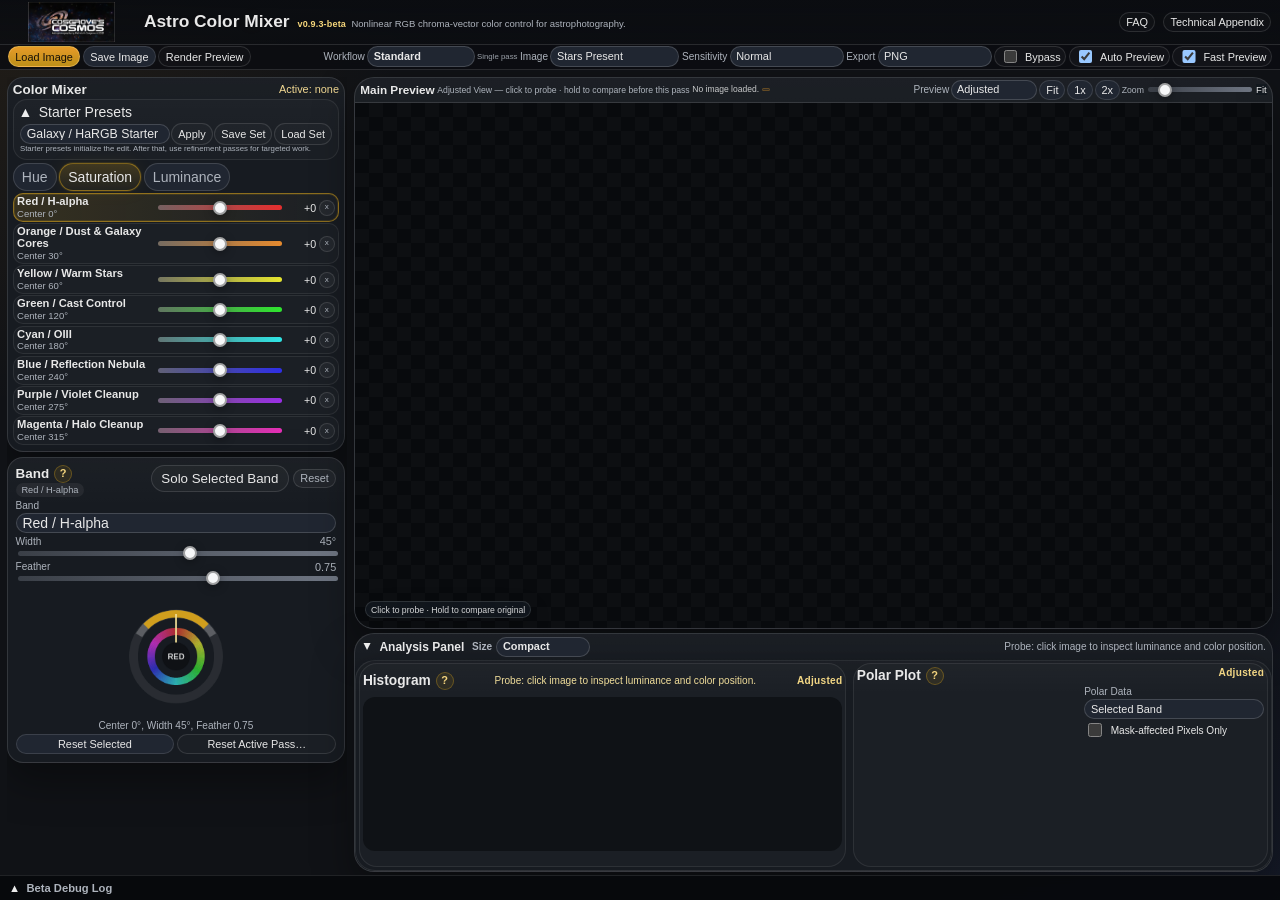
==== index.html @ aca9c8d7 "Add files via upload" ====
<!DOCTYPE html>
<html lang="en">
<head>
  <meta charset="UTF-8">
  <meta name="viewport" content="width=device-width, initial-scale=1.0">
  <title>Astro Color Mixer | Cosgrove’s Cosmos</title>
  <link rel="stylesheet" href="./app.css?v=0.9.3-beta">
  <link rel="stylesheet" href="./analysis.css?v=0.9.3-beta">
</head>
<body>
  <header class="app-hero">
    <div class="brand-lockup">
      <img id="cc-logo" class="cc-logo" alt="Cosgrove's Cosmos" src="assets/logo.webp">
      <div class="hero-copy">
        <h1>Astro Color Mixer <span id="build-stamp" class="title-version">v0.9.3-beta</span></h1>
        <p>Nonlinear RGB chroma-vector color control for astrophotography.</p>
      </div>
    </div>
    <div class="hero-actions">
      <button id="faq-btn" class="button subtle" type="button" title="Open the Astro Color Mixer FAQ.">FAQ</button>
      <button id="technical-appendix-btn" class="button subtle" type="button" title="Open the technical appendix and workflow guide.">Technical Appendix</button>
    </div>
  </header>

  <div class="app-toolbar">
    <div class="toolbar-group toolbar-group-primary">
      <button id="load-image-btn" class="button accent" title="Load a nonlinear RGB image into the working preview. PNG, JPEG, and supported TIFF files are accepted.">Load Image</button>
      <button id="save-image-btn" class="button" title="Save a full-resolution PNG or 16-bit TIFF. In mask preview modes, save the active mask instead.">Save Image</button>
      <button id="render-preview-btn" class="button subtle" title="Force a preview recompute if Auto Preview is off.">Render Preview</button>
      <input id="image-file-input" type="file" accept=".png,.jpg,.jpeg,.tif,.tiff,image/*" hidden>
      <input id="preset-file-input" type="file" accept=".json,application/json" hidden>
    </div>

    <div class="toolbar-group toolbar-group-controls">
      <label class="toolbar-label mode-toolbar-field" for="app-mode-select" title="Standard keeps the workflow compact. Advanced reveals passes, Range Mask, and pass-aware compare.">
        <span>Workflow</span>
        <div class="mode-toolbar-inline">
          <select id="app-mode-select">
            <option value="standard" selected>Standard</option>
            <option value="advanced">Advanced</option>
          </select>
          <span id="mode-hint" class="mode-toolbar-hint">Simple workflow</span>
        </div>
      </label>
      <label class="toolbar-label" for="image-type-select" title="Choose the protection behavior for stars-present or star-reduced images.">
        <span>Image</span>
        <select id="image-type-select"></select>
      </label>
      <label class="toolbar-label" for="sensitivity-select" title="Change slider range without changing the current settings.">
        <span>Sensitivity</span>
        <select id="sensitivity-select"></select>
      </label>
      <label class="toolbar-label" for="export-format-select" title="Choose full-resolution PNG or 16-bit TIFF export. TIFF export is written directly, not through an 8-bit canvas path.">
        <span>Export</span>
        <select id="export-format-select">
          <option value="png">PNG</option>
          <option value="tiff">TIFF</option>
        </select>
      </label>
      <label class="toggle-chip" title="Temporarily disable all adjustments while leaving your settings intact.">
        <input id="bypass-toggle" type="checkbox">
        <span>Bypass</span>
      </label>
      <label class="toggle-chip" title="Update the preview automatically after control changes.">
        <input id="auto-preview-toggle" type="checkbox" checked>
        <span>Auto Preview</span>
      </label>
      <label class="toggle-chip" title="Use a downsampled working preview for faster interaction. Saved output still renders from full resolution.">
        <input id="fast-preview-toggle" type="checkbox" checked>
        <span>Fast Preview</span>
      </label>
    </div>
  </div>

  <main class="workspace">
    <aside class="control-panel">
      <section class="panel-block mixer-panel">
        <div class="panel-heading">
          <h2>Color Mixer</h2>
          <div id="active-summary" class="active-summary">Active: none</div>
        </div>
        <details id="starter-presets-panel" class="starter-presets-panel" open>
          <summary>
            <span class="summary-label">
              <span class="disclosure-arrow" aria-hidden="true">▲</span>
              <span>Starter Presets</span>
            </span>
          </summary>
          <div class="preset-strip">
            <label class="toolbar-label compact preset-field" for="starter-preset-select" title="Starter presets are conservative first moves, not final looks.">
              <div class="preset-inline">
                <select id="starter-preset-select"></select>
                <button id="apply-starter-preset-btn" class="button subtle" type="button">Apply</button>
                <button id="save-preset-btn" class="button subtle" type="button" title="Save the current mixer and range-mask settings as a JSON adjustment set.">Save Set</button>
                <button id="load-preset-btn" class="button subtle" type="button" title="Load a previously saved JSON adjustment set.">Load Set</button>
              </div>
            </label>
          </div>
          <div class="preset-help">Starter presets initialize the edit. After that, use refinement passes for targeted work.</div>
        </details>
        <div class="pass-strip advanced-only">
          <label class="toolbar-label compact pass-field" for="pass-select" title="Base Pass is for broad global changes. Use a new pass for targeted refinements.">
            <span>Pass</span>
            <div class="pass-inline">
              <select id="pass-select"></select>
              <button id="add-adjustment-btn" class="button subtle" type="button">+ New</button>
              <button id="duplicate-adjustment-btn" class="button subtle" type="button">Duplicate</button>
              <button id="delete-adjustment-btn" class="button subtle" type="button">Delete</button>
            </div>
          </label>
        </div>
        <div class="pass-status-row advanced-only">
          <div id="active-pass-strip" class="active-pass-strip">Active Pass: Base Pass · Range Mask: Off</div>
          <div class="pass-help">Base = global. New pass = targeted refinements.</div>
        </div>
        <div id="range-mask-pass-modal" class="modal-backdrop is-hidden advanced-only" aria-hidden="true">
          <div class="modal-card" role="dialog" aria-labelledby="range-mask-pass-modal-title">
            <div class="modal-heading">
              <div class="modal-kicker">Targeted refinement choice</div>
              <h3 id="range-mask-pass-modal-title">Range Mask on an active pass</h3>
            </div>
            <div class="modal-copy">
              <div class="modal-lead">This pass already has active adjustments.</div>
              <div class="modal-paragraph">Use <strong>Limit Current Pass</strong> if the mask should constrain the work you already did here.</div>
              <div class="modal-paragraph">Use <strong>Start New Pass</strong> when you want a separate surgical refinement without changing the broader correction already in place.</div>
            </div>
            <div class="modal-actions">
              <button id="range-mask-keep-current-btn" class="button subtle" type="button">Limit Current Pass</button>
              <button id="range-mask-new-pass-btn" class="button accent is-default-action" type="button" autofocus>Start New Pass</button>
              <button id="range-mask-cancel-btn" class="button subtle" type="button">Cancel</button>
            </div>
          </div>
        </div>
        <div id="preset-pass-modal" class="modal-backdrop is-hidden advanced-only" aria-hidden="true">
          <div class="modal-card" role="dialog" aria-labelledby="preset-pass-modal-title">
            <div class="modal-heading">
              <h3 id="preset-pass-modal-title">Apply preset to active pass?</h3>
            </div>
            <div class="modal-copy">
              This pass already has active adjustments.
              <br><br>
              Do you want to replace the current pass with this preset, or create a new refinement pass and apply the preset there?
            </div>
            <div class="modal-actions">
              <button id="preset-replace-current-btn" class="button subtle" type="button">Replace Current Pass</button>
              <button id="preset-apply-new-pass-btn" class="button" type="button">Apply to New Pass</button>
              <button id="preset-cancel-btn" class="button subtle" type="button">Cancel</button>
            </div>
          </div>
        </div>
        <div id="advanced-mode-modal" class="modal-backdrop is-hidden" aria-hidden="true">
          <div class="modal-card" role="dialog" aria-labelledby="advanced-mode-modal-title">
            <div class="modal-heading">
              <div class="modal-kicker">Workflow choice</div>
              <h3 id="advanced-mode-modal-title">Advanced mode changes the workflow</h3>
            </div>
            <div class="modal-copy">
              <div class="modal-lead">Advanced mode is for targeted refinement work.</div>
              <div class="modal-paragraph">Standard mode stays focused on broad global color adjustment with a simpler image-first layout.</div>
              <div class="modal-paragraph">Advanced mode is where you separate broad base work from later surgical corrections.</div>
              <div class="modal-paragraph">When you continue to Advanced, the app reveals:</div>
              <div class="modal-points">
                <div>Refinement Passes for second and third rounds of correction</div>
                <div>Range Mask controls for surgical luminance targeting</div>
                <div>Pass-aware compare behavior while editing a specific pass</div>
              </div>
              <div class="modal-paragraph">Use <strong>Base Pass</strong> for broad color balance. Use <strong>New Pass</strong> when you want a separate targeted refinement rather than changing your base correction.</div>
            </div>
            <div class="modal-actions">
              <button id="advanced-mode-continue-btn" class="button accent is-default-action" type="button" autofocus>Continue to Advanced</button>
              <button id="advanced-mode-cancel-btn" class="button subtle" type="button">Stay in Standard</button>
            </div>
          </div>
        </div>
        <div class="tabs" id="mixer-tabs">
          <button class="tab" type="button" data-tab="hue">Hue</button>
          <button class="tab" type="button" data-tab="saturation">Saturation</button>
          <button class="tab" type="button" data-tab="luminance">Luminance</button>
        </div>
        <div id="slider-panel" class="slider-panel"></div>
      </section>

      <section class="panel-block tool-panel">
        <div class="active-pass-card advanced-only">
          <div class="panel-heading compact-heading">
            <div>
              <h2 id="active-pass-title">Editing Base Pass</h2>
              <div id="active-pass-pill" class="selected-pill">Global pass</div>
            </div>
          </div>
          <div id="active-pass-compare-note" class="active-pass-compare-note">Editing Base Pass · Global</div>
        </div>
        <div class="tabs tool-tabs" id="tool-tabs">
          <button class="tab tool-tab" type="button" data-tool-tab="band">Band</button>
          <button class="tab tool-tab advanced-only" type="button" data-tool-tab="range-mask">Range Mask</button>
        </div>

        <div id="band-tab" class="tool-card">
          <div class="panel-heading">
            <div>
              <div class="heading-label">
                <h2>Band</h2>
                <button class="help-chip" type="button" data-tip="Adjust hue coverage for the currently selected color family. Width sets the span and Feather softens the edges." aria-label="Selected Band help">?</button>
              </div>
              <div id="selected-band-pill" class="selected-pill">Red / H-alpha</div>
            </div>
            <div class="heading-actions">
              <button id="solo-band-toggle-btn" class="toggle-button" type="button" aria-pressed="false">Solo Selected Band</button>
              <button id="reset-selected-mini-btn" class="mini-reset" type="button" title="Reset Selected Band">Reset</button>
            </div>
          </div>
          <label class="field">
            <span>Band</span>
            <select id="selected-band-select"></select>
          </label>
          <input id="solo-band-toggle" type="checkbox" hidden>
          <label class="field">
            <div class="field-title">
              <span>Width</span>
              <output id="width-value">45°</output>
            </div>
            <input id="width-slider" type="range" min="10" max="75" step="1" value="45">
          </label>
          <label class="field">
            <div class="field-title">
              <span>Feather</span>
              <output id="feather-value">0.75</output>
            </div>
            <input id="feather-slider" type="range" min="0.35" max="1" step="0.01" value="0.75">
          </label>
          <div class="hue-wheel-wrap">
            <canvas id="hue-wheel-canvas" width="180" height="180"></canvas>
            <div id="hue-wheel-readout" class="wheel-readout"></div>
          </div>
          <div class="button-row">
            <button id="reset-selected-btn" class="button" type="button">Reset Selected</button>
            <button id="reset-all-btn" class="button subtle" type="button">Reset Active Pass…</button>
          </div>
        </div>

        <div id="range-mask-tab" class="tool-card is-hidden advanced-only">
          <div class="panel-heading">
            <div>
              <div class="heading-label">
                <h2>Range Mask</h2>
                <button class="help-chip" type="button" data-tip="Use luminance limits to include shadows, midtones, highlights, faint signal, or bright cores. Disabled by default." aria-label="Range Mask help">?</button>
              </div>
              <div id="range-mask-status" class="selected-pill">Range Mask Off</div>
            </div>
            <button id="reset-range-mask-mini-btn" class="mini-reset" type="button" title="Reset Range Mask">Reset</button>
          </div>
          <label class="checkbox-row">
            <input id="range-mask-enabled" type="checkbox">
            <span>Enable Range Mask</span>
          </label>
          <label class="field">
            <span>Range Preset</span>
            <select id="range-mask-preset"></select>
          </label>
          <label class="field">
            <div class="field-title">
              <span>Low</span>
              <output id="range-mask-low-value">0.00</output>
            </div>
            <input id="range-mask-low" type="range" min="0" max="1" step="0.01" value="0">
          </label>
          <label class="field">
            <div class="field-title">
              <span>High</span>
              <output id="range-mask-high-value">1.00</output>
            </div>
            <input id="range-mask-high" type="range" min="0" max="1" step="0.01" value="1">
          </label>
          <label class="field">
            <div class="field-title">
              <span>Feather</span>
              <output id="range-mask-feather-value">0.10</output>
            </div>
            <input id="range-mask-feather" type="range" min="0.01" max="0.25" step="0.01" value="0.10">
          </label>
          <button id="reset-range-mask-btn" class="button subtle" type="button">Reset Range Mask</button>
        </div>
      </section>
    </aside>

    <section class="viewport-shell">
      <section class="viewport-panel">
        <div class="viewport-header">
          <div class="preview-copy">
            <h2>Main Preview</h2>
            <div id="preview-label" class="preview-label">Load an image to begin.</div>
            <div id="preview-file" class="preview-file">No image loaded.</div>
            <div id="preview-warning" class="preview-warning"></div>
          </div>
          <div class="preview-toolbar">
            <label class="toolbar-label compact preview-toolbar-field" for="preview-mode-select">
              <span>Preview</span>
              <select id="preview-mode-select"></select>
            </label>
            <label class="toolbar-label compact preview-toolbar-field advanced-only" for="compare-mode-select" title="Choose what click-and-hold compares against while editing in Advanced mode.">
              <span>Compare</span>
              <select id="compare-mode-select">
                <option value="auto">Auto</option>
                <option value="original">Original</option>
                <option value="pass">Before Active Pass</option>
              </select>
            </label>
            <div class="preview-zoom-row">
              <button id="fit-btn" class="button preview-header-button">Fit</button>
              <button id="zoom-100-btn" class="button preview-header-button">1x</button>
              <button id="zoom-200-btn" class="button preview-header-button">2x</button>
              <label class="zoom-label preview-header-zoom" for="zoom-slider">
                <span>Zoom</span>
                <input id="zoom-slider" type="range" min="0.1" max="8" step="0.01" value="1">
              </label>
              <output id="zoom-value">Fit</output>
            </div>
          </div>
        </div>
        <div id="canvas-wrap">
          <div id="canvas-hint" class="canvas-hint">Click to probe · Hold to compare original</div>
          <canvas id="preview-canvas"></canvas>
        </div>
      </section>

      <details id="analysis-panel" class="analysis-panel">
        <summary>
          <span class="analysis-summary-main">
            <span class="summary-label">
              <span class="disclosure-arrow" aria-hidden="true">▲</span>
              <span>Analysis Panel</span>
            </span>
            <span class="analysis-summary-controls advanced-only">
              <span class="analysis-panel-label">View</span>
              <span class="analysis-segmented">
                <button id="panel-mode-diagnostics-btn" class="panel-mode-btn is-active" type="button" data-panel-mode="diagnostics">Diagnostics</button>
                <button id="panel-mode-passes-btn" class="panel-mode-btn advanced-only" type="button" data-panel-mode="passes">Passes</button>
                <button id="panel-mode-split-btn" class="panel-mode-btn advanced-only" type="button" data-panel-mode="split">Split</button>
              </span>
            </span>
            <span class="analysis-summary-controls">
              <span class="analysis-panel-label">Size</span>
              <label class="toolbar-label compact analysis-size-field" for="analysis-mode-select" title="Choose how much diagnostic content the Analysis Panel shows.">
                <select id="analysis-mode-select">
                  <option value="collapsed">Collapsed</option>
                  <option value="compact" selected>Compact</option>
                  <option value="full">Full</option>
                </select>
              </label>
            </span>
          </span>
          <span id="analysis-summary-line" class="analysis-summary-line">Probe: click image to inspect luminance and color position.</span>
        </summary>
        <div class="analysis-body analysis-layout-v2">
          <section id="pass-manager-card" class="analysis-card pass-manager-card advanced-only is-hidden">
            <div class="analysis-card-header pass-manager-header">
              <div class="heading-label">
                <h3>Pass Manager</h3>
              </div>
              <div class="pass-manager-actions">
                <button id="pass-manager-new-btn" class="button subtle" type="button">+ New Pass</button>
                <button id="pass-manager-duplicate-btn" class="button subtle" type="button">Duplicate</button>
                <button id="pass-manager-delete-btn" class="button subtle" type="button">Delete</button>
              </div>
            </div>
            <div class="analysis-card-body pass-manager-body">
              <div class="pass-manager-head">
                <span class="pass-col-enabled">On</span>
                <span class="pass-col-name">Pass</span>
                <span class="pass-col-type">Type</span>
                <span class="pass-col-summary">Active adjustments</span>
                <span class="pass-col-range">Range</span>
              </div>
              <div id="pass-manager-list" class="pass-manager-list" aria-label="Pass manager list"></div>
            </div>
          </section>

          <section class="analysis-card histogram-card">
            <div class="analysis-card-header">
              <div class="heading-label">
                <h3>Histogram</h3>
                <button class="help-chip" type="button" data-tip="Shows brightness distribution from black to white. Range Mask overlays the active luminance selection and feather shoulders." aria-label="Histogram help">?</button>
              </div>
              <div id="probe-readout" class="analysis-inline-status">Probe: click image to inspect luminance and color position.</div>
              <div id="histogram-state-label" class="analysis-state-label">Adjusted</div>
            </div>
            <div class="analysis-card-body histogram-layout">
              <div class="single-plot-wrap">
                <canvas id="histogram-canvas" width="420" height="150"></canvas>
              </div>
              <div id="histogram-stats" class="histogram-stats">No image loaded.</div>
            </div>
          </section>

          <section class="analysis-card polar-card">
            <div class="analysis-card-header">
              <div class="heading-label">
                <h3>Polar Plot</h3>
                <button class="help-chip" type="button" data-tip="Angle is hue and radius is saturation. The probe marker shows the sampled pixel before and after adjustment." aria-label="Polar plot help">?</button>
              </div>
              <div id="polar-state-label" class="analysis-state-label">Adjusted</div>
            </div>
            <div class="analysis-card-body polar-layout">
              <div class="polar-wrap single-polar-wrap">
                <div class="polar-column single-polar-column">
                  <canvas id="polar-canvas" width="176" height="176"></canvas>
                </div>
              </div>
              <div class="polar-side">
                <div class="analysis-inline-controls polar-inline-controls">
                  <label class="field compact-field">
                    <span>Polar Data</span>
                    <select id="polar-mode-select">
                      <option value="selected">Selected Band</option>
                      <option value="all">Total Adjustments</option>
                    </select>
                  </label>
                  <label class="checkbox-row compact-checkbox">
                    <input id="affected-only-toggle" type="checkbox">
                    <span>Mask-affected Pixels Only</span>
                  </label>
                </div>
                <label class="checkbox-row compact-checkbox probe-toggle-row advanced-only">
                  <input id="auto-select-probe-toggle" type="checkbox" checked>
                  <span>Auto-select band from probe</span>
                </label>
                <div id="diagnostic-stats" class="diagnostic-stats">No image loaded.</div>
              </div>
            </div>
          </section>
        </div>
      </details>
    </section>
  </main>

  <details id="debug-panel" class="debug-panel">
    <summary><span class="summary-label"><span class="disclosure-arrow" aria-hidden="true">▲</span><span>Beta Debug Log</span></span></summary>
    <pre id="status-bar" class="status-bar">Waiting for image load.</pre>
  </details>

  <script src="./image-io-tiff.js?v=0.9.3-beta"></script>
  <script src="./image-io.js?v=0.9.3-beta"></script>
  <script src="./color-math.js?v=0.9.3-beta"></script>
  <script src="./presets.js?v=0.9.3-beta"></script>
  <script src="./app.js?v=0.9.3-beta"></script>
  <script type="module" src="./core-web-bridge.js?v=0.9.3-beta"></script>
</body>
</html>
---- app.css ----
/* Astro Color Mixer Web v0.9.3-beta */

:root {
  color-scheme: dark;
  --bg: #101216;
  --panel: #171b21;
  --panel-2: #202631;
  --panel-3: #11161d;
  --text: #e8e8e8;
  --muted: #aeb4bd;
  --accent: #d6a21b;
  --accent-orange: #f0a12a;
  --border: rgba(255,255,255,0.12);
  --canvas: #080a0d;
  --glow: rgba(240,161,42,0.25);
  --shadow: 0 18px 42px rgba(0, 0, 0, 0.36);
}

* {
  box-sizing: border-box;
}

html,
body {
  margin: 0;
  height: 100%;
  background:
    radial-gradient(circle at top left, rgba(240, 161, 42, 0.08), transparent 26%),
    radial-gradient(circle at bottom right, rgba(81, 124, 255, 0.08), transparent 28%),
    var(--bg);
  color: var(--text);
  font-family: "Avenir Next", "Segoe UI", sans-serif;
  font-size: 14px;
}

body {
  display: grid;
  grid-template-rows: auto auto 1fr auto;
  overflow: hidden;
}

.app-hero {
  display: flex;
  justify-content: space-between;
  align-items: center;
  gap: 0.9rem;
  padding: 0.55rem 0.85rem 0.42rem;
  border-bottom: 1px solid var(--border);
  background: linear-gradient(180deg, rgba(11, 13, 17, 0.98), rgba(11, 13, 17, 0.86));
  backdrop-filter: blur(18px);
}

.brand-lockup {
  display: flex;
  align-items: center;
  gap: 0.85rem;
}

.hero-actions {
  display: flex;
  align-items: center;
  gap: 0.55rem;
}

.cc-logo {
  width: 164px;
  height: 62px;
  object-fit: contain;
  object-position: center;
  border-radius: 0;
  border: 0;
  box-shadow: none;
  background: transparent;
  padding: 0;
}

.hero-copy h1 {
  margin: 0;
  font-size: 1.42rem;
  line-height: 1.05;
}

.title-version {
  display: inline-block;
  margin-left: 0.45rem;
  color: #f6d77c;
  font-size: 0.62em;
  font-weight: 700;
  letter-spacing: 0.02em;
  white-space: nowrap;
}

.hero-copy p {
  margin: 0.22rem 0 0;
  color: var(--muted);
  font-size: 0.9rem;
}

.app-toolbar {
  display: grid;
  grid-template-columns: minmax(0, 1fr) auto minmax(0, 1fr);
  align-items: center;
  gap: 0.14rem 0.55rem;
  padding: 0.1rem 0.62rem;
  border-bottom: 1px solid var(--border);
  background: rgba(11, 13, 17, 0.84);
  backdrop-filter: blur(14px);
}

.toolbar-group {
  display: flex;
  align-items: center;
  gap: 0.24rem;
  flex-wrap: wrap;
}

.toolbar-group-primary {
  align-items: center;
  justify-self: start;
}

.toolbar-group-mode {
  align-items: center;
  justify-self: center;
}

.mode-toolbar-field {
  padding: 0.22rem 0.44rem 0.28rem;
  border-radius: 14px;
  border: 1px solid rgba(214,162,27,0.24);
  background: rgba(214,162,27,0.07);
  box-shadow: 0 0 0 1px rgba(214,162,27,0.08), 0 10px 26px rgba(0,0,0,0.16);
}

.mode-toolbar-label {
  color: #f2d684;
  font-weight: 700;
  text-align: center;
  font-size: 0.74rem;
}

.mode-toolbar-inline {
  display: inline-flex;
  align-items: center;
  gap: 0.4rem;
}

.mode-toolbar-field select {
  min-width: 154px;
  border-color: rgba(214,162,27,0.28);
  box-shadow: 0 0 0 1px rgba(214,162,27,0.08);
  font-size: 0.95rem;
  font-weight: 700;
}

.mode-toolbar-hint {
  color: var(--muted);
  font-size: 0.72rem;
  white-space: nowrap;
}

.toolbar-group-controls {
  justify-self: end;
}

.toolbar-label {
  display: grid;
  gap: 0.1rem;
  color: var(--muted);
  font-size: 0.68rem;
}

.toolbar-label.compact {
  font-size: 0.72rem;
}

.toolbar-label select {
  min-width: 122px;
}

.toolbar-inline {
  display: grid;
  grid-template-columns: minmax(0, 1fr) auto;
  gap: 0.22rem;
  align-items: center;
}

.button {
  appearance: none;
  border: 1px solid var(--border);
  background: var(--panel-2);
  color: var(--text);
  border-radius: 12px;
  min-height: 22px;
  padding: 0 0.5rem;
  font: inherit;
  cursor: pointer;
  transition: transform 140ms ease, border-color 140ms ease, background 140ms ease, box-shadow 140ms ease;
}

.button:hover {
  transform: translateY(-1px);
  border-color: rgba(255, 255, 255, 0.22);
}

.button.accent {
  background: linear-gradient(180deg, rgba(240, 161, 42, 0.96), rgba(214, 162, 27, 0.88));
  color: #171008;
  border-color: rgba(255, 216, 134, 0.38);
}

.button.subtle {
  background: rgba(255,255,255,0.02);
}

.button.is-highlighted {
  border-color: rgba(214,162,27,0.46);
  box-shadow: 0 0 0 1px rgba(214,162,27,0.16), 0 0 18px rgba(214,162,27,0.12);
}

select,
input[type="range"] {
  accent-color: var(--accent);
}

select {
  appearance: none;
  border: 1px solid rgba(255,255,255,0.16);
  background: var(--panel-2);
  color: var(--text);
  border-radius: 12px;
  min-height: 22px;
  padding: 0 0.48rem;
  font: inherit;
}

.toggle-chip {
  display: inline-flex;
  align-items: center;
  gap: 0.35rem;
  min-height: 22px;
  padding: 0 0.42rem;
  border-radius: 999px;
  border: 1px solid rgba(255,255,255,0.12);
  background: rgba(255,255,255,0.03);
  color: var(--text);
}

.toggle-chip input {
  width: 0.95rem;
  height: 0.95rem;
}

.workspace {
  min-height: 0;
  padding: 0.55rem;
  display: grid;
  grid-template-columns: minmax(340px, 395px) minmax(0, 1fr);
  gap: 0.55rem;
  padding-bottom: 2.3rem;
}

.control-panel {
  min-height: 0;
  display: grid;
  grid-template-rows: minmax(320px, 1.12fr) minmax(260px, 0.88fr);
  gap: 0.22rem;
  overflow: hidden;
}

.panel-block,
.analysis-panel,
.viewport-panel {
  min-height: 0;
  border: 1px solid var(--border);
  border-radius: 20px;
  background:
    linear-gradient(180deg, rgba(255, 255, 255, 0.02), transparent 16%),
    var(--panel);
  box-shadow: var(--shadow);
}

.panel-block {
  padding: 0.38rem 0.46rem;
  display: grid;
  gap: 0.3rem;
}

.mixer-panel {
  grid-template-rows: auto auto auto auto minmax(0, 1fr);
  min-height: 0;
  overflow: auto;
  padding-right: 0.36rem;
}

.starter-presets-panel {
  border: 1px solid rgba(255,255,255,0.08);
  border-radius: 14px;
  background: rgba(255,255,255,0.02);
  overflow: hidden;
}

.starter-presets-panel summary {
  list-style: none;
  cursor: pointer;
  padding: 0.32rem 0.44rem;
}

.starter-presets-panel summary::-webkit-details-marker {
  display: none;
}

.starter-presets-panel:not([open]) .disclosure-arrow {
  transform: rotate(180deg);
}

.starter-presets-panel[open] .disclosure-arrow {
  transform: rotate(0deg);
}

.starter-presets-panel.is-demoted {
  opacity: 0.92;
}

.starter-presets-panel .preset-strip,
.starter-presets-panel .preset-help {
  padding-left: 0.44rem;
  padding-right: 0.44rem;
}

.starter-presets-panel .preset-help {
  padding-bottom: 0.38rem;
}

.preset-strip {
  display: grid;
  gap: 0.14rem;
}

.preset-field {
  min-width: 0;
}

.preset-inline {
  display: grid;
  grid-template-columns: minmax(0, 1fr) auto auto auto;
  gap: 0.18rem;
  align-items: center;
}

.preset-inline .button {
  min-height: 24px;
  padding: 0 0.5rem;
  font-size: 0.7rem;
}

.preset-inline select {
  min-width: 0;
  font-size: 0.94rem;
}

.preset-help {
  color: var(--muted);
  font-size: 0.58rem;
  line-height: 1.12;
}

.pass-strip {
  display: grid;
  gap: 0.14rem;
}

.pass-field {
  min-width: 0;
}

.pass-inline {
  display: grid;
  grid-template-columns: minmax(0, 1fr) auto auto auto;
  gap: 0.18rem;
  align-items: center;
}

.pass-inline select {
  min-width: 0;
  font-size: 0.9rem;
}

.pass-inline .button {
  min-height: 24px;
  padding: 0 0.5rem;
  font-size: 0.7rem;
}

.pass-help {
  color: var(--muted);
  font-size: 0.58rem;
  line-height: 1.12;
}

.pass-stack-list {
  display: grid;
  gap: 0.16rem;
  max-height: 74px;
  overflow: auto;
  padding-right: 0.06rem;
}

.pass-stack-row {
  display: grid;
  grid-template-columns: 14px minmax(0, 1fr) auto auto;
  align-items: center;
  gap: 0.28rem;
  padding: 0.24rem 0.38rem;
  border-radius: 12px;
  border: 1px solid rgba(255,255,255,0.08);
  background: rgba(255,255,255,0.03);
  cursor: pointer;
}

.pass-stack-row.is-selected {
  border-color: rgba(214,162,27,0.56);
  background: linear-gradient(90deg, rgba(214,162,27,0.14), rgba(255,255,255,0.03));
}

.pass-stack-row:focus-visible {
  outline: 1px solid rgba(214,162,27,0.72);
  outline-offset: 1px;
}

.pass-stack-enabled {
  width: 12px;
  height: 12px;
  margin: 0;
}

.pass-stack-name {
  min-width: 0;
  overflow: hidden;
  text-overflow: ellipsis;
  white-space: nowrap;
  font-size: 0.71rem;
  font-weight: 650;
}

.pass-stack-badge {
  color: var(--muted);
  font-size: 0.58rem;
  white-space: nowrap;
}

.pass-stack-badge.is-rm {
  color: #f3d47e;
}

.tool-panel {
  overflow: auto;
  align-content: start;
  grid-template-rows: auto auto minmax(0, 1fr);
  padding-right: 0.36rem;
}

.range-mask-pass-prompt {
  display: grid;
  gap: 0.18rem;
  padding: 0.34rem 0.4rem;
  border-radius: 12px;
  border: 1px solid rgba(214,162,27,0.26);
  background: rgba(214,162,27,0.08);
}

.prompt-title {
  font-size: 0.74rem;
  font-weight: 700;
  color: #f3d47e;
}

.prompt-copy {
  font-size: 0.64rem;
  color: var(--muted);
  line-height: 1.24;
}

.prompt-actions {
  display: flex;
  gap: 0.22rem;
  flex-wrap: wrap;
}

.prompt-actions .button {
  min-height: 24px;
  padding: 0 0.52rem;
  font-size: 0.68rem;
}

.modal-backdrop {
  position: fixed;
  inset: 0;
  z-index: 80;
  display: flex;
  align-items: center;
  justify-content: center;
  padding: 1rem;
  background: rgba(5, 7, 10, 0.38);
  backdrop-filter: blur(6px);
}

.modal-card {
  width: min(760px, calc(100vw - 2rem));
  max-width: 760px;
  padding: 1.1rem 1.12rem 1.14rem;
  border-radius: 22px;
  border: 1px solid rgba(214,162,27,0.32);
  background:
    radial-gradient(circle at top right, rgba(214,162,27,0.08), transparent 28%),
    linear-gradient(180deg, rgba(255,255,255,0.03), transparent 14%),
    var(--panel);
  box-shadow: 0 20px 54px rgba(0,0,0,0.34), 0 0 0 1px rgba(214,162,27,0.08);
}

.modal-kicker {
  display: inline-flex;
  align-items: center;
  margin-bottom: 0.28rem;
  padding: 0.14rem 0.42rem;
  border-radius: 999px;
  background: rgba(214,162,27,0.1);
  border: 1px solid rgba(214,162,27,0.22);
  color: #f3d47e;
  font-size: 0.72rem;
  font-weight: 700;
  letter-spacing: 0.02em;
}

.modal-heading h3 {
  margin: 0;
  font-size: 1.24rem;
  color: #f2deb0;
}

.modal-copy {
  margin-top: 0.5rem;
  color: var(--text);
  line-height: 1.46;
  font-size: 0.98rem;
}

.modal-lead {
  color: #f4df9f;
  font-size: 1rem;
  font-weight: 700;
}

.modal-paragraph + .modal-paragraph,
.modal-lead + .modal-paragraph,
.modal-points + .modal-paragraph {
  margin-top: 0.48rem;
}

.modal-points {
  display: grid;
  gap: 0.22rem;
  margin-top: 0.4rem;
  color: rgba(255,255,255,0.92);
  font-size: 0.93rem;
}

.modal-actions {
  display: flex;
  gap: 0.28rem;
  justify-content: flex-start;
  flex-wrap: wrap;
  margin-top: 0.85rem;
}

.modal-actions .button {
  min-height: 34px;
  padding: 0 0.8rem;
  font-size: 0.92rem;
}

.modal-actions .button.is-default-action {
  box-shadow: 0 0 0 1px rgba(214,162,27,0.18), 0 0 18px rgba(214,162,27,0.14);
}

.button:disabled {
  opacity: 0.5;
  cursor: not-allowed;
  transform: none;
}

.tool-tabs {
  gap: 0;
  padding-bottom: 0.1rem;
  border-bottom: 1px solid rgba(255,255,255,0.08);
}

.tool-tab {
  border-radius: 14px 14px 0 0;
  padding: 0.28rem 0.62rem 0.26rem;
  margin-bottom: -1px;
  border-bottom-color: transparent;
  background: rgba(255,255,255,0.02);
}

.tool-tab.is-active {
  border-bottom-color: var(--panel);
  box-shadow: none;
}

.panel-heading {
  display: flex;
  justify-content: space-between;
  align-items: start;
  gap: 0.4rem;
}

.heading-actions {
  display: flex;
  align-items: center;
  gap: 0.28rem;
  flex-wrap: wrap;
  justify-content: end;
}

.panel-heading h2 {
  margin: 0;
  font-size: 1.04rem;
  font-weight: 700;
}

.heading-label {
  display: inline-flex;
  align-items: center;
  gap: 0.35rem;
}

.help-chip {
  position: relative;
  appearance: none;
  width: 18px;
  height: 18px;
  border-radius: 999px;
  border: 1px solid rgba(214,162,27,0.34);
  background: rgba(214,162,27,0.1);
  color: #f3d47e;
  font: 700 11px/1 "Avenir Next", "Segoe UI", sans-serif;
  cursor: help;
  padding: 0;
}

.help-chip::after {
  content: attr(data-tip);
  position: absolute;
  left: 50%;
  top: calc(100% + 8px);
  transform: translateX(-50%);
  min-width: 180px;
  max-width: 250px;
  padding: 0.5rem 0.6rem;
  border-radius: 10px;
  border: 1px solid rgba(255,255,255,0.12);
  background: rgba(15, 18, 23, 0.96);
  color: var(--text);
  font: 12px/1.35 "Avenir Next", "Segoe UI", sans-serif;
  text-align: left;
  box-shadow: 0 18px 30px rgba(0,0,0,0.34);
  opacity: 0;
  pointer-events: none;
  z-index: 30;
}

.help-chip:hover::after,
.help-chip:focus-visible::after {
  opacity: 1;
}

.selected-pill,
.band-active-pill {
  border-radius: 999px;
  background: rgba(255, 255, 255, 0.06);
  color: var(--muted);
  padding: 0.16rem 0.42rem;
  font-size: 0.66rem;
}

.band-active-pill {
  background: rgba(214, 162, 27, 0.16);
  color: #f3d47e;
  text-transform: uppercase;
  letter-spacing: 0.04em;
}

.active-summary {
  color: #f0d792;
  font-size: 0.7rem;
  text-align: right;
  max-width: 58%;
  white-space: nowrap;
  overflow: hidden;
  text-overflow: ellipsis;
  align-self: center;
}

.tabs {
  display: flex;
  gap: 0.28rem;
  flex-wrap: wrap;
}

.tab {
  appearance: none;
  border: 1px solid rgba(255,255,255,0.14);
  background: var(--panel-2);
  color: var(--muted);
  border-radius: 999px;
  padding: 0.28rem 0.64rem;
  font: inherit;
  cursor: pointer;
  transition: 160ms ease;
}

.tab.is-active {
  background: linear-gradient(180deg, rgba(214, 162, 27, 0.22), rgba(214, 162, 27, 0.06));
  border-color: rgba(214,162,27,0.5);
  color: var(--text);
  box-shadow: 0 0 0 1px rgba(214,162,27,0.12), 0 0 18px rgba(214,162,27,0.08);
}

.slider-panel {
  min-height: 0;
  overflow: visible;
  display: grid;
  gap: 0.14rem;
  align-content: start;
}

.band-row {
  display: grid;
  grid-template-columns: minmax(0, 1.08fr) minmax(104px, 1fr) 38px 16px;
  align-items: center;
  gap: 0.22rem;
  padding: 0.18rem 0.28rem;
  border-radius: 10px;
  border: 1px solid rgba(255,255,255,0.08);
  background: rgba(255,255,255,0.02);
  transition: 160ms ease;
}

.band-row.is-neutral {
  background: linear-gradient(90deg, rgba(255,255,255,0.06), rgba(255,255,255,0.02));
}

.band-row.is-selected {
  border-color: rgba(214,162,27,0.6);
  background: linear-gradient(90deg, rgba(214, 162, 27, 0.16), rgba(255, 255, 255, 0.02));
  box-shadow: inset 0 0 0 1px rgba(214, 162, 27, 0.14);
}

.band-row.is-active:not(.is-selected) {
  border-color: rgba(214,162,27,0.24);
}

.band-name-row {
  display: flex;
  align-items: center;
  gap: 0.22rem;
}

.band-name {
  display: block;
  font-weight: 650;
  line-height: 1.08;
  font-size: 0.72rem;
}

.band-center {
  display: block;
  color: var(--muted);
  margin-top: 0.02rem;
  font-size: 0.54rem;
}

.band-value {
  text-align: right;
  color: var(--text);
  font-variant-numeric: tabular-nums;
  font-size: 0.66rem;
}

.band-reset {
  min-height: 16px;
  height: 16px;
  width: 16px;
  padding: 0;
  border-radius: 999px;
  border: 1px solid rgba(255, 255, 255, 0.12);
  background: rgba(255, 255, 255, 0.04);
  color: var(--muted);
  font-size: 0.58rem;
  line-height: 1;
}

.tool-card {
  display: grid;
  gap: 0.28rem;
}

.active-pass-card {
  display: grid;
  gap: 0.12rem;
  padding-bottom: 0.08rem;
  border-bottom: 1px solid rgba(255,255,255,0.06);
}

.compact-heading h2 {
  margin: 0;
  font-size: 0.84rem;
}

.active-pass-compare-note {
  color: var(--muted);
  font-size: 0.58rem;
  line-height: 1.16;
}

.adjustment-stack-list {
  display: flex;
  gap: 0.16rem;
  max-height: none;
  overflow-x: auto;
  overflow-y: hidden;
  padding: 0.02rem 0.02rem 0.12rem;
  scrollbar-width: thin;
}

.stack-row {
  display: inline-grid;
  grid-template-columns: 14px minmax(0, auto) auto auto auto;
  align-items: center;
  gap: 0.22rem;
  padding: 0.2rem 0.34rem;
  border-radius: 999px;
  border: 1px solid rgba(255,255,255,0.08);
  background: rgba(255,255,255,0.03);
  cursor: pointer;
  flex: 0 0 auto;
  min-height: 28px;
}

.stack-row.is-selected {
  border-color: rgba(214,162,27,0.6);
  background: linear-gradient(90deg, rgba(214,162,27,0.16), rgba(255,255,255,0.02));
}

.stack-row:focus-visible {
  outline: 1px solid rgba(214,162,27,0.72);
  outline-offset: 1px;
}

.stack-enabled {
  width: 12px;
  height: 12px;
  margin: 0;
}

.stack-order {
  color: var(--muted);
  display: none;
}

.stack-name {
  min-width: 0;
  overflow: hidden;
  text-overflow: ellipsis;
  white-space: nowrap;
  font-size: 0.68rem;
  font-weight: 650;
  max-width: 124px;
}

.stack-band,
.stack-badge {
  color: var(--muted);
  font-size: 0.58rem;
  white-space: nowrap;
}

.stack-badge {
  color: #f3d47e;
}

.stack-badge-subtle {
  color: rgba(255,255,255,0.72);
}

.tool-note {
  display: none;
}

.toggle-button {
  appearance: none;
  border: 1px solid rgba(255,255,255,0.12);
  background: rgba(255,255,255,0.03);
  color: var(--text);
  border-radius: 999px;
  padding: 0.36rem 0.68rem;
  cursor: pointer;
}

.toggle-button.is-active {
  border-color: rgba(214,162,27,0.48);
  background: rgba(214,162,27,0.14);
  color: #f5dd97;
}

.toggle-button.is-disabled {
  opacity: 0.42;
  cursor: default;
}

.mini-reset {
  appearance: none;
  border: 1px solid rgba(255,255,255,0.12);
  background: rgba(255,255,255,0.04);
  color: var(--muted);
  border-radius: 999px;
  padding: 0.18rem 0.46rem;
  font: inherit;
  font-size: 0.68rem;
  cursor: pointer;
}

.field {
  display: grid;
  gap: 0.18rem;
}

.field span,
.field-title {
  color: var(--muted);
}

.field-title {
  display: flex;
  justify-content: space-between;
  align-items: center;
  font-variant-numeric: tabular-nums;
  font-size: 0.75rem;
}

.checkbox-row {
  display: flex;
  align-items: center;
  gap: 0.4rem;
  color: var(--text);
  min-height: 20px;
  padding: 0 0.12rem;
}

.checkbox-row input {
  width: 1rem;
  height: 1rem;
}

.hue-wheel-wrap {
  display: grid;
  justify-items: center;
  gap: 0.04rem;
}

.wheel-readout {
  color: var(--muted);
  font-size: 0.64rem;
  text-align: center;
  line-height: 1.12;
}

.wheel-readout.is-advisory {
  color: #f0d792;
}

#hue-wheel-canvas {
  width: 120px;
  height: 120px;
}

.button-row {
  display: grid;
  grid-template-columns: 1fr 1fr;
  gap: 0.22rem;
}

.viewport-shell {
  min-height: 0;
  display: grid;
  grid-template-rows: minmax(0, 1fr) auto;
  gap: 0.38rem;
}

.viewport-panel {
  display: grid;
  grid-template-rows: auto 1fr;
  overflow: hidden;
}

.viewport-header {
  display: flex;
  justify-content: space-between;
  align-items: center;
  gap: 0.6rem;
  padding: 0.16rem 0.44rem;
  border-bottom: 1px solid var(--border);
}

.preview-copy {
  display: flex;
  align-items: baseline;
  flex-wrap: wrap;
  gap: 0.18rem 0.5rem;
  min-width: 0;
}

.preview-copy h2 {
  margin: 0;
  font-size: 0.92rem;
  line-height: 1.05;
}

.preview-label {
  color: var(--muted);
  font-size: 0.7rem;
  margin-top: 0;
  white-space: nowrap;
}

.preview-file {
  color: rgba(255,255,255,0.76);
  font-size: 0.66rem;
  margin-top: 0;
  max-width: min(44vw, 560px);
  white-space: nowrap;
  overflow: hidden;
  text-overflow: ellipsis;
}

.preview-warning {
  color: #f0d792;
  font-size: 0.62rem;
  margin-top: 0;
  padding: 0.05rem 0.34rem;
  border-radius: 999px;
  border: 1px solid rgba(240, 161, 42, 0.26);
  background: rgba(240, 161, 42, 0.1);
  white-space: nowrap;
}

.preview-toolbar {
  display: flex;
  align-items: end;
  gap: 0.42rem;
  flex-wrap: wrap;
}

.zoom-label {
  color: var(--muted);
  font-size: 0.75rem;
  display: flex;
  align-items: center;
  gap: 0.45rem;
}

#zoom-slider {
  width: 132px;
}

#canvas-wrap {
  position: relative;
  min-height: 0;
  overflow: hidden;
  background:
    linear-gradient(45deg, rgba(255, 255, 255, 0.02) 25%, transparent 25%, transparent 75%, rgba(255, 255, 255, 0.02) 75%),
    linear-gradient(45deg, rgba(255, 255, 255, 0.02) 25%, transparent 25%, transparent 75%, rgba(255, 255, 255, 0.02) 75%),
    var(--canvas);
  background-size: 28px 28px;
  background-position: 0 0, 14px 14px;
}

.canvas-corner {
  position: absolute;
  top: 10px;
  z-index: 5;
  display: flex;
  align-items: end;
  gap: 0.35rem;
  flex-wrap: wrap;
  pointer-events: none;
}

.canvas-corner-left {
  left: 10px;
  max-width: 42%;
}

.canvas-corner-right {
  right: 10px;
  max-width: 54%;
  justify-content: end;
}

.overlay-label,
.overlay-button,
.overlay-zoom,
#zoom-value {
  pointer-events: auto;
}

.overlay-label select,
.overlay-button,
.overlay-zoom,
#zoom-value {
  background: rgba(18, 24, 31, 0.9);
  backdrop-filter: blur(10px);
  box-shadow: 0 8px 24px rgba(0,0,0,0.22);
}

.overlay-label {
  padding: 0.22rem 0.42rem 0.3rem;
  border-radius: 12px;
  border: 1px solid rgba(255,255,255,0.12);
  background: rgba(18, 24, 31, 0.88);
}

.overlay-label span {
  font-size: 0.68rem;
}

.overlay-button {
  min-height: 26px;
  padding: 0 0.58rem;
}

.overlay-zoom {
  padding: 0.22rem 0.42rem 0.28rem;
  border-radius: 12px;
  border: 1px solid rgba(255,255,255,0.12);
  background: rgba(18, 24, 31, 0.88);
}

.overlay-zoom span {
  font-size: 0.68rem;
}

.canvas-hint {
  position: absolute;
  left: 10px;
  bottom: 10px;
  z-index: 5;
  pointer-events: none;
  padding: 0.26rem 0.52rem;
  border-radius: 999px;
  border: 1px solid rgba(255,255,255,0.12);
  background: rgba(18, 24, 31, 0.84);
  color: rgba(255,255,255,0.82);
  font-size: 0.7rem;
  box-shadow: 0 8px 22px rgba(0,0,0,0.2);
}

#preview-canvas {
  position: absolute;
  inset: 0;
  width: 100%;
  height: 100%;
  display: block;
  touch-action: none;
}

.analysis-panel {
  overflow: hidden;
  width: min(54%, 760px);
  max-width: 100%;
  justify-self: start;
}

.analysis-panel summary,
.debug-panel summary {
  list-style: none;
  cursor: pointer;
  padding: 0.42rem 0.65rem;
  display: flex;
  align-items: center;
  justify-content: flex-start;
}

.analysis-panel summary {
  color: var(--text);
  font-size: 0.98rem;
  font-weight: 700;
  justify-content: space-between;
  gap: 0.8rem;
}

.debug-panel summary {
  color: var(--muted);
  font-size: 0.8rem;
  font-weight: 600;
}

.analysis-panel summary::-webkit-details-marker,
.debug-panel summary::-webkit-details-marker {
  display: none;
}

.summary-label {
  display: inline-flex;
  align-items: center;
  gap: 0.45rem;
}

.analysis-summary-line {
  color: var(--muted);
  font-size: 0.72rem;
  font-weight: 500;
  text-align: right;
  min-width: 0;
}

.disclosure-arrow {
  display: inline-block;
  color: rgba(255,255,255,0.92);
  transition: transform 140ms ease;
}

.analysis-panel[open] .disclosure-arrow,
.debug-panel[open] .disclosure-arrow {
  transform: rotate(180deg);
}

.analysis-body {
  grid-template-columns: minmax(0, 1.15fr) minmax(0, 0.95fr);
  gap: 0.42rem;
}

.analysis-card {
  border: 1px solid rgba(255,255,255,0.08);
  border-radius: 16px;
  background: rgba(255,255,255,0.02);
  padding: 0.34rem 0.38rem;
  display: grid;
  gap: 0.26rem;
}

.analysis-card-header {
  display: flex;
  justify-content: space-between;
  align-items: start;
  gap: 0.45rem;
}

.analysis-card-header h3 {
  margin: 0;
  font-size: 0.94rem;
}

.analysis-inline-controls {
  display: flex;
  align-items: end;
  gap: 0.4rem;
  flex-wrap: wrap;
}

.compact-field {
  min-width: 160px;
}

.compact-checkbox {
  padding: 0;
  min-height: 0;
}

.analysis-card-body {
  min-height: 0;
}

.analysis-panel[data-mode="compact"] .analysis-body {
  gap: 0.34rem;
}

.analysis-panel[data-mode="compact"] .analysis-card {
  padding: 0.28rem 0.32rem;
}

.analysis-panel[data-mode="compact"] #histogram-before-canvas,
.analysis-panel[data-mode="compact"] #histogram-after-canvas {
  height: 134px;
  max-width: 360px;
}

.analysis-panel[data-mode="compact"] .polar-column canvas {
  width: 142px;
  height: 142px;
}

.analysis-panel[data-mode="compact"] .diagnostic-stats,
.analysis-panel[data-mode="compact"] .histogram-stats {
  display: none;
}

.analysis-panel[data-mode="compact"] .probe-readout {
  font-size: 0.68rem;
  white-space: nowrap;
  overflow: hidden;
  text-overflow: ellipsis;
}

.analysis-panel[data-mode="collapsed"] .analysis-body {
  display: none;
}

.polar-layout {
  display: grid;
  grid-template-columns: 170px minmax(0, 1fr);
  gap: 0.35rem;
}

.polar-side {
  display: grid;
  align-content: start;
}

.diagnostic-stats,
.histogram-stats {
  color: var(--muted);
  line-height: 1.25;
  font-size: 0.68rem;
}

.polar-wrap {
  display: grid;
  grid-template-columns: repeat(2, minmax(190px, 1fr));
  gap: 0.35rem;
  justify-items: center;
  align-items: start;
}

.polar-column,
.histogram-layout {
  display: grid;
  justify-items: center;
  gap: 0.15rem;
}

.polar-column h4 {
  margin: 0;
  color: var(--muted);
  font-size: 0.66rem;
  font-weight: 600;
}

.polar-column canvas {
  display: block;
  width: 180px;
  height: 180px;
}

.histogram-layout {
  align-content: start;
}

.histogram-pair {
  width: 100%;
  display: grid;
  grid-template-columns: repeat(2, minmax(0, 1fr));
  gap: 0.3rem;
}

.histogram-column {
  display: grid;
  justify-items: center;
  gap: 0.1rem;
}

.histogram-column h4 {
  margin: 0;
  color: var(--muted);
  font-size: 0.66rem;
  font-weight: 600;
}

.probe-readout {
  color: #f0dd9a;
  font-size: 0.72rem;
  line-height: 1.3;
  padding: 0.12rem 0.15rem 0;
}

.probe-toggle-row {
  justify-self: start;
  margin-top: 0.05rem;
  margin-bottom: 0.1rem;
}

#histogram-before-canvas,
#histogram-after-canvas {
  width: 100%;
  max-width: 420px;
  height: 188px;
  border-radius: 12px;
  background: rgba(10, 13, 17, 0.7);
}

.status-bar {
  margin: 0;
  background: rgba(0, 0, 0, 0.18);
  padding: 0.32rem 0.55rem 0.38rem;
  font: 12px/1.2 ui-monospace, SFMono-Regular, Menlo, monospace;
  color: #d7dbe0;
  white-space: pre-line;
  min-height: 2.6rem;
  max-height: 3.8rem;
  overflow: auto;
}

.debug-panel {
  position: fixed;
  left: 0;
  right: 0;
  bottom: 0;
  z-index: 40;
  border-top: 1px solid rgba(255, 255, 255, 0.1);
  background: rgba(8, 10, 13, 0.96);
  backdrop-filter: blur(12px);
  overflow: hidden;
  max-height: 9rem;
}

.debug-panel[open] .status-bar {
  max-height: 76px;
}

.is-hidden {
  display: none !important;
}

input[type="range"] {
  width: 100%;
  height: 5px;
  appearance: none;
  background: linear-gradient(90deg, #3a3f47, #707784);
  border-radius: 999px;
  outline: none;
}

input[type="range"]::-webkit-slider-thumb {
  appearance: none;
  width: 14px;
  height: 14px;
  border-radius: 50%;
  border: 2px solid rgba(0, 0, 0, 0.35);
  background: #f6f7f8;
  box-shadow: 0 2px 10px rgba(0, 0, 0, 0.35);
}

input[type="range"]::-moz-range-thumb {
  width: 14px;
  height: 14px;
  border: 2px solid rgba(0, 0, 0, 0.35);
  border-radius: 50%;
  background: #f6f7f8;
}

.tool-panel::-webkit-scrollbar,
.status-bar::-webkit-scrollbar {
  width: 10px;
}

.tool-panel::-webkit-scrollbar-thumb,
.status-bar::-webkit-scrollbar-thumb {
  background: rgba(255, 255, 255, 0.12);
  border-radius: 999px;
}

@media (max-width: 1320px) {
  .analysis-panel {
    width: 100%;
  }

  .analysis-body {
    grid-template-columns: 1fr;
  }
}

@media (max-width: 1180px) {
  .mode-toolbar-inline {
    display: grid;
    gap: 0.18rem;
  }
}

@media (max-width: 980px) {
  .histogram-pair {
    grid-template-columns: 1fr;
  }
}

@media (max-width: 1180px) {
  body {
    overflow: auto;
  }

  .workspace {
    grid-template-columns: 1fr;
    overflow: visible;
  }

  .control-panel {
    grid-template-rows: auto auto;
  }

  .polar-layout {
    grid-template-columns: 1fr;
  }

  .polar-wrap {
    grid-template-columns: 1fr 1fr;
  }
}

body[data-app-mode="standard"] .advanced-only {
  display: none !important;
}

.workspace {
  grid-template-columns: minmax(300px, 348px) minmax(0, 1fr);
  gap: 0.48rem;
}

.control-panel {
  grid-template-rows: minmax(280px, 1.04fr) minmax(230px, 0.96fr);
  gap: 0.18rem;
}

.panel-block {
  padding: 0.3rem 0.38rem;
  gap: 0.24rem;
}

.mixer-panel {
  padding-right: 0.24rem;
}

.tool-panel {
  padding-right: 0.22rem;
}

.panel-heading h2,
.viewport-header h2 {
  font-size: 1.02rem;
}

.pass-strip,
.pass-help,
.pass-stack-list,
.active-pass-card {
  margin-top: 0.02rem;
}

.pass-stack-list {
  max-height: 108px;
}

.tabs {
  gap: 0.22rem;
}

.tab {
  min-height: 30px;
  padding: 0 0.72rem;
}

.slider-panel {
  gap: 0.18rem;
}

.band-row {
  padding-top: 0.22rem;
  padding-bottom: 0.22rem;
}

.band-name {
  font-size: 0.95rem;
}

.band-center {
  font-size: 0.62rem;
}

.tool-card {
  padding: 0.28rem 0.24rem 0.34rem;
  gap: 0.26rem;
}

.field {
  gap: 0.14rem;
}

.hue-wheel-wrap {
  gap: 0.16rem;
}

#hue-wheel-canvas {
  width: 154px;
  height: 154px;
}

.viewport-header {
  padding: 0.26rem 0.48rem 0.18rem;
}

.preview-copy {
  gap: 0.06rem;
}

.preview-label,
.preview-file,
.preview-warning {
  font-size: 0.72rem;
  line-height: 1.15;
}

.analysis-body {
  grid-template-columns: 1fr;
  gap: 0.22rem;
}

.analysis-card {
  padding: 0.24rem 0.3rem 0.28rem;
}

.analysis-card-header {
  min-height: 0;
  margin-bottom: 0.12rem;
}

.analysis-state-label {
  color: #f2d684;
  font-size: 0.7rem;
  font-weight: 700;
  letter-spacing: 0.03em;
  white-space: nowrap;
}

.single-plot-wrap {
  width: 100%;
}

#histogram-canvas {
  width: 100%;
  height: 136px;
  border-radius: 12px;
  background: rgba(10, 13, 17, 0.7);
}

.single-polar-wrap {
  justify-content: center;
}

.single-polar-column {
  align-items: center;
}

#polar-canvas {
  display: block;
  width: 176px;
  height: 176px;
}

.polar-layout {
  grid-template-columns: minmax(128px, 0.9fr) minmax(0, 1.1fr);
  gap: 0.2rem;
}

.diagnostic-stats,
.histogram-stats,
.probe-readout {
  font-size: 0.69rem;
}

body[data-app-mode="standard"] .tool-tabs {
  display: none;
}

body[data-app-mode="standard"] .tool-panel {
  grid-template-rows: minmax(0, 1fr);
}

body[data-app-mode="standard"] .analysis-panel[data-mode="compact"] .analysis-body {
  grid-template-columns: 1fr;
}

body[data-app-mode="standard"] #histogram-canvas {
  height: 124px;
}

body[data-app-mode="standard"] #polar-canvas {
  width: 160px;
  height: 160px;
}

@media (max-width: 1320px) {
  .analysis-body {
    grid-template-columns: 1fr;
  }

  .polar-layout {
    grid-template-columns: 1fr;
  }
}

/* stack-14 density correction:
   keep Mode prominent without making the toolbar taller,
   and keep the analysis dock compact, left-anchored, and side-by-side. */

.mode-toolbar-field {
  display: inline-flex;
  align-items: center;
  gap: 0.34rem;
  padding: 0.08rem 0.28rem;
  min-height: 28px;
}

.mode-toolbar-label {
  font-size: 0.72rem;
  line-height: 1;
}

.mode-toolbar-inline {
  gap: 0.32rem;
}

.mode-toolbar-field select {
  min-width: 138px;
}

.mode-toolbar-hint {
  font-size: 0.62rem;
}

.analysis-panel {
  width: min(34%, 470px);
}

.analysis-body {
  grid-template-columns: minmax(0, 1fr) minmax(0, 1fr);
  gap: 0.08rem;
}

.analysis-card {
  padding: 0.2rem 0.24rem 0.22rem;
}

.analysis-card-header {
  margin-bottom: 0.08rem;
}

#histogram-canvas {
  height: 78px;
}

#polar-canvas {
  width: 106px;
  height: 106px;
}

.polar-layout {
  grid-template-columns: 1fr;
  gap: 0.08rem;
}

.analysis-inline-controls {
  gap: 0.12rem;
}

.compact-field {
  min-width: 96px;
}

.polar-wrap {
  order: 1;
  justify-items: center;
}

.polar-side {
  order: 2;
  gap: 0.08rem;
  justify-items: start;
}

.polar-inline-controls {
  display: grid;
  gap: 0.08rem;
  justify-items: start;
}

body[data-app-mode="standard"] .analysis-panel[data-mode="compact"] .analysis-body {
  grid-template-columns: minmax(0, 1fr) minmax(0, 1fr);
}

body[data-app-mode="standard"] #histogram-canvas {
  height: 72px;
}

body[data-app-mode="standard"] #polar-canvas {
  width: 94px;
  height: 94px;
}

@media (max-width: 1320px) {
  .analysis-panel {
    width: min(38%, 500px);
  }
}

@media (max-width: 1180px) {
  .app-toolbar {
    grid-template-columns: 1fr;
    justify-items: start;
  }

  .toolbar-group-mode,
  .toolbar-group-controls,
  .toolbar-group-primary {
    justify-self: start;
  }

  .mode-toolbar-inline {
    display: grid;
    gap: 0.18rem;
  }
}

/* stack-14 compact correction overrides */
.app-toolbar {
  gap: 0.08rem 0.42rem;
  padding: 0.04rem 0.5rem;
}

.toolbar-group {
  gap: 0.18rem;
}

.toolbar-label {
  gap: 0.04rem;
  font-size: 0.62rem;
  line-height: 1;
}

.toolbar-label select {
  min-width: 114px;
}

.button {
  min-height: 20px;
  padding: 0 0.46rem;
}

select {
  min-height: 20px;
  padding: 0 0.42rem;
}

.toggle-chip {
  min-height: 20px;
  padding: 0 0.36rem;
}

.mode-toolbar-field {
  display: inline-flex;
  align-items: center;
  gap: 0.24rem;
  min-height: 22px;
  padding: 0.04rem 0.2rem;
  border-radius: 11px;
}

.mode-toolbar-label {
  font-size: 0.64rem;
}

.mode-toolbar-inline {
  display: inline-flex;
  align-items: center;
  gap: 0.22rem;
}

.mode-toolbar-field select {
  min-width: 122px;
  font-size: 0.86rem;
}

.mode-toolbar-hint {
  font-size: 0.58rem;
  opacity: 0.88;
}

.viewport-shell {
  gap: 0.22rem;
}

.analysis-panel {
  width: 430px;
  max-width: min(430px, 100%);
}

.analysis-panel summary {
  padding: 0.3rem 0.5rem;
  font-size: 0.88rem;
  gap: 0.45rem;
}

.analysis-summary-line {
  font-size: 0.64rem;
}

.analysis-body {
  grid-template-columns: minmax(0, 1fr) minmax(0, 1fr);
  gap: 0.06rem;
}

.analysis-card {
  padding: 0.16rem 0.18rem 0.18rem;
  border-radius: 14px;
  gap: 0.14rem;
}

.analysis-card-header {
  gap: 0.2rem;
  margin-bottom: 0.02rem;
}

.analysis-card-header h3 {
  font-size: 0.8rem;
}

.analysis-state-label {
  font-size: 0.62rem;
}

#histogram-canvas {
  width: 100%;
  height: 62px;
}

.histogram-layout,
.single-plot-wrap {
  width: 100%;
}

.probe-readout,
.histogram-stats,
.diagnostic-stats {
  font-size: 0.62rem;
  line-height: 1.15;
}

.polar-layout {
  grid-template-columns: 1fr;
  grid-template-rows: auto auto;
  gap: 0.06rem;
}

.polar-wrap,
.single-polar-wrap {
  width: 100%;
  justify-items: center;
}

.single-polar-column {
  width: 100%;
  justify-items: center;
}

#polar-canvas {
  width: 92px;
  height: 92px;
}

.polar-side {
  width: 100%;
  gap: 0.06rem;
  justify-items: stretch;
}

.analysis-inline-controls {
  gap: 0.06rem;
}

.polar-inline-controls {
  display: grid;
  grid-template-columns: 1fr;
  gap: 0.06rem;
  justify-items: stretch;
}

.compact-field {
  min-width: 0;
}

.compact-field select {
  width: 100%;
}

.compact-checkbox {
  font-size: 0.62rem;
}

body[data-app-mode="standard"] #histogram-canvas {
  height: 58px;
}

body[data-app-mode="standard"] #polar-canvas {
  width: 86px;
  height: 86px;
}

@media (max-width: 1320px) {
  .analysis-panel {
    width: 400px;
    max-width: min(400px, 100%);
  }
}

/* Astro Color Mixer Web v0.9.3-beta */
body {
  grid-template-rows: auto auto minmax(0, 1fr) auto;
}

.app-toolbar {
  display: flex;
  align-items: flex-end;
  justify-content: space-between;
  gap: 0.22rem 0.48rem;
  padding: 0.12rem 0.65rem;
}

.toolbar-group {
  gap: 0.22rem;
}

.toolbar-group-controls {
  margin-left: auto;
  justify-self: auto;
}

.mode-toolbar-field {
  padding: 0;
  border: 0;
  background: transparent;
  box-shadow: none;
}

.mode-toolbar-inline {
  gap: 0.18rem;
}

.mode-toolbar-field select {
  min-width: 118px;
  border-color: rgba(255,255,255,0.16);
  box-shadow: none;
  font-size: 0.9rem;
}

.mode-toolbar-hint {
  font-size: 0.62rem;
}

.workspace {
  height: 100%;
  min-height: 0;
  padding: 0.5rem;
  grid-template-columns: 360px minmax(0, 1fr);
  gap: 0.5rem;
  padding-bottom: 2rem;
  overflow: hidden;
}

.control-panel {
  min-height: 0;
  overflow-y: auto;
  overflow-x: hidden;
  display: grid;
  align-content: start;
  grid-auto-rows: max-content;
  grid-template-rows: none;
  gap: 0.32rem;
  padding-right: 0.16rem;
}

.mixer-panel,
.tool-panel {
  overflow: visible;
  padding-right: 0;
}

.panel-block {
  padding: 0.28rem 0.34rem;
  gap: 0.18rem;
  border-radius: 16px;
}

.panel-heading {
  gap: 0.28rem;
}

.panel-heading h2 {
  font-size: 0.96rem;
}

.active-summary {
  font-size: 0.66rem;
  max-width: 52%;
}

.starter-presets-panel summary {
  padding: 0.24rem 0.34rem;
}

.preset-inline {
  grid-template-columns: minmax(0, 1fr) auto auto auto;
  gap: 0.14rem;
}

.preset-inline select {
  font-size: 0.88rem;
}

.preset-inline .button,
.pass-inline .button {
  min-height: 22px;
  font-size: 0.68rem;
  padding: 0 0.42rem;
}

.preset-help,
.pass-help {
  font-size: 0.56rem;
}

.pass-strip {
  gap: 0.08rem;
}

.pass-inline {
  grid-template-columns: minmax(0, 1fr) auto auto auto;
  gap: 0.14rem;
}

.pass-stack-list {
  max-height: 90px;
  gap: 0.12rem;
}

.pass-stack-row {
  padding: 0.18rem 0.3rem;
  gap: 0.2rem;
}

.tabs {
  gap: 0.18rem;
}

.tab {
  padding: 0.22rem 0.58rem;
  min-height: 28px;
}

.slider-panel {
  gap: 0.1rem;
}

.band-row {
  padding: 0.14rem 0.24rem;
  gap: 0.18rem;
  grid-template-columns: minmax(0, 1.1fr) minmax(92px, 1fr) 34px 16px;
}

.band-name {
  font-size: 0.78rem;
  line-height: 1.04;
}

.band-center {
  font-size: 0.5rem;
}

.tool-panel {
  gap: 0.18rem;
}

.active-pass-card {
  padding-bottom: 0.02rem;
}

.active-pass-compare-note {
  font-size: 0.6rem;
  line-height: 1.18;
}

.tool-card {
  padding: 0.22rem 0.2rem 0.26rem;
  gap: 0.2rem;
}

.field {
  gap: 0.1rem;
}

.field-title,
.field > span {
  font-size: 0.72rem;
}

#hue-wheel-canvas {
  width: 132px;
  height: 132px;
}

.wheel-readout {
  font-size: 0.6rem;
}

.viewport-shell {
  min-height: 0;
  display: grid;
  grid-template-rows: minmax(420px, 1fr) auto;
  gap: 0.28rem;
}

.viewport-panel {
  min-height: 0;
  overflow: hidden;
  display: grid;
  grid-template-rows: auto minmax(0, 1fr);
}

.viewport-header {
  padding: 0.24rem 0.42rem 0.18rem;
  align-items: start;
  gap: 0.5rem;
}

.preview-copy {
  display: grid;
  align-content: start;
  gap: 0.06rem;
  min-width: 0;
}

.preview-copy h2 {
  font-size: 0.92rem;
}

.preview-label {
  font-size: 0.68rem;
  white-space: normal;
}

.preview-file {
  font-size: 0.64rem;
  max-width: none;
}

.preview-warning {
  font-size: 0.58rem;
  justify-self: start;
}

.preview-toolbar {
  margin-left: auto;
  display: grid;
  grid-template-columns: auto auto auto;
  align-items: end;
  gap: 0.18rem 0.32rem;
}

.preview-toolbar-field {
  min-width: 0;
}

.preview-toolbar-field select {
  min-width: 94px;
}

.preview-zoom-row {
  display: inline-flex;
  align-items: center;
  gap: 0.18rem;
}

.preview-header-button {
  min-height: 22px;
  padding: 0 0.5rem;
}

.preview-header-zoom {
  gap: 0.26rem;
  font-size: 0.66rem;
}

#zoom-slider {
  width: 118px;
}

#canvas-wrap {
  min-height: 420px;
  width: 100%;
  height: 100%;
}

.canvas-corner {
  display: none !important;
}

.canvas-hint {
  font-size: 0.66rem;
  padding: 0.2rem 0.44rem;
}

.analysis-panel {
  width: 100%;
  max-width: none;
  justify-self: stretch;
  overflow: hidden;
}

.analysis-panel summary {
  display: flex;
  align-items: center;
  justify-content: space-between;
  gap: 0.6rem;
  padding: 0.28rem 0.5rem;
  font-size: 0.86rem;
}

.analysis-summary-main {
  display: inline-flex;
  align-items: center;
  gap: 0.55rem;
  min-width: 0;
}

.analysis-summary-controls {
  display: inline-flex;
  align-items: center;
  gap: 0.28rem;
}

.analysis-summary-line {
  font-size: 0.64rem;
  min-width: 0;
  text-align: right;
  overflow: hidden;
  text-overflow: ellipsis;
  white-space: nowrap;
}

.analysis-panel[data-mode="collapsed"] {
  max-height: 38px;
}

.analysis-panel[data-mode="compact"] .analysis-body {
  grid-template-columns: minmax(380px, 1.15fr) minmax(320px, 0.85fr);
  gap: 0.6rem;
  min-height: 204px;
}

.analysis-panel[data-mode="full"] .analysis-body {
  grid-template-columns: minmax(520px, 1.15fr) minmax(360px, 0.85fr);
  gap: 0.7rem;
  min-height: 324px;
}

.analysis-card {
  padding: 0.22rem 0.26rem 0.26rem;
  gap: 0.18rem;
}

.analysis-card-header h3 {
  font-size: 0.88rem;
}

.analysis-card-body {
  align-content: start;
}

.histogram-layout,
.single-plot-wrap {
  width: 100%;
}

.analysis-panel[data-mode="compact"] #histogram-canvas {
  width: 100%;
  min-width: 380px;
  height: 140px;
}

.analysis-panel[data-mode="full"] #histogram-canvas {
  width: 100%;
  min-width: 520px;
  height: 240px;
}

.polar-layout {
  grid-template-columns: minmax(150px, auto) minmax(0, 1fr);
  gap: 0.34rem;
  align-items: start;
}

.single-polar-wrap,
.polar-wrap,
.single-polar-column {
  width: auto;
  justify-items: center;
}

.analysis-panel[data-mode="compact"] #polar-canvas {
  width: 168px;
  height: 168px;
}

.analysis-panel[data-mode="full"] #polar-canvas {
  width: 236px;
  height: 236px;
}

.polar-side {
  width: 100%;
  justify-items: start;
  gap: 0.12rem;
}

.polar-inline-controls {
  width: 100%;
  display: grid;
  gap: 0.12rem;
}

.compact-field {
  min-width: 0;
  width: 100%;
}

.compact-field select {
  width: 100%;
}

.probe-readout,
.histogram-stats,
.diagnostic-stats {
  font-size: 0.64rem;
  line-height: 1.2;
}

body[data-app-mode="standard"] .advanced-only {
  display: none !important;
}

body[data-app-mode="standard"] .preview-toolbar {
  grid-template-columns: auto auto;
}

body[data-app-mode="advanced"] .starter-presets-panel {
  margin-bottom: 0.02rem;
}

body[data-app-mode="advanced"] .starter-presets-panel summary {
  padding: 0.18rem 0.3rem;
}

body[data-app-mode="advanced"] .preset-help {
  display: none;
}

body[data-app-mode="advanced"] .pass-strip {
  gap: 0.06rem;
}

body[data-app-mode="advanced"] .pass-field > span {
  font-size: 0.68rem;
}

body[data-app-mode="advanced"] .pass-inline {
  gap: 0.1rem;
}

body[data-app-mode="advanced"] .pass-inline .button {
  min-height: 20px;
  padding: 0 0.36rem;
  font-size: 0.64rem;
}

body[data-app-mode="advanced"] .pass-inline select {
  font-size: 0.82rem;
}

body[data-app-mode="advanced"] .pass-help {
  font-size: 0.52rem;
  line-height: 1.05;
}

body[data-app-mode="advanced"] .pass-stack-list {
  display: none;
}

body[data-app-mode="advanced"] .active-pass-card {
  padding: 0.14rem 0.18rem;
  gap: 0.08rem;
}

body[data-app-mode="advanced"] .active-pass-card .panel-heading {
  align-items: center;
}

body[data-app-mode="advanced"] .active-pass-card h2 {
  font-size: 0.84rem;
}

body[data-app-mode="advanced"] .active-pass-compare-note {
  font-size: 0.56rem;
  line-height: 1.08;
  color: var(--muted);
}

body[data-app-mode="advanced"] .tool-panel {
  gap: 0.12rem;
}

body[data-app-mode="advanced"] .tool-tabs {
  padding-bottom: 0.02rem;
}

body[data-app-mode="advanced"] .tool-tab {
  padding: 0.2rem 0.5rem 0.18rem;
}

body[data-app-mode="advanced"] .tool-card {
  padding: 0.18rem 0.18rem 0.22rem;
  gap: 0.16rem;
}

body[data-app-mode="advanced"] .tool-card .panel-heading h2 {
  font-size: 0.88rem;
}

body[data-app-mode="advanced"] .field {
  gap: 0.08rem;
}

body[data-app-mode="advanced"] .field-title,
body[data-app-mode="advanced"] .field > span {
  font-size: 0.68rem;
}

body[data-app-mode="advanced"] .heading-actions {
  gap: 0.18rem;
}

body[data-app-mode="advanced"] .toggle-button,
body[data-app-mode="advanced"] .mini-reset {
  min-height: 20px;
  font-size: 0.64rem;
}

body[data-app-mode="advanced"] .hue-wheel-wrap {
  gap: 0.1rem;
}

body[data-app-mode="advanced"] #hue-wheel-canvas {
  width: 102px;
  height: 102px;
}

body[data-app-mode="advanced"] .wheel-readout {
  font-size: 0.56rem;
}

body[data-app-mode="advanced"] .button-row {
  gap: 0.16rem;
}

@media (max-width: 1360px) {
  .workspace {
    grid-template-columns: 340px minmax(0, 1fr);
  }

  .analysis-panel[data-mode="compact"] .analysis-body,
  .analysis-panel[data-mode="full"] .analysis-body {
    grid-template-columns: minmax(0, 1fr) minmax(300px, 0.8fr);
  }
}

@media (max-width: 1180px) {
  body {
    overflow: auto;
  }

  .app-toolbar {
    display: grid;
    grid-template-columns: 1fr;
    align-items: start;
  }

  .toolbar-group-controls {
    margin-left: 0;
  }

  .workspace {
    height: auto;
    grid-template-columns: 1fr;
    overflow: visible;
  }

  .control-panel {
    max-height: none;
  }

  .preview-toolbar {
    width: 100%;
    margin-left: 0;
    grid-template-columns: 1fr 1fr;
  }

  .preview-zoom-row {
    grid-column: 1 / -1;
    justify-content: flex-start;
    flex-wrap: wrap;
  }

  .analysis-panel[data-mode="compact"] .analysis-body,
  .analysis-panel[data-mode="full"] .analysis-body {
    grid-template-columns: 1fr;
    min-height: 0;
  }

  .analysis-panel[data-mode="compact"] #histogram-canvas,
  .analysis-panel[data-mode="full"] #histogram-canvas {
    min-width: 0;
  }
}

/* Astro Color Mixer Web v0.9.3-beta */
.app-hero {
  gap: 0.62rem;
  padding: 0.14rem 0.62rem 0.12rem;
}

.brand-lockup {
  gap: 0.66rem;
  min-width: 0;
}

.cc-logo {
  width: 126px;
  height: 40px;
}

.hero-copy {
  display: flex;
  align-items: baseline;
  gap: 0.38rem;
  min-width: 0;
  flex-wrap: nowrap;
}

.hero-copy h1 {
  font-size: 1.24rem;
  line-height: 1;
  white-space: nowrap;
  text-shadow: 0 1px 0 rgba(0,0,0,0.24), 0 0 18px rgba(214,162,27,0.06);
}

.title-version {
  margin-left: 0.22rem;
  font-size: 0.52em;
}

.hero-copy p {
  margin: 0;
  font-size: 0.68rem;
  white-space: nowrap;
  overflow: hidden;
  text-overflow: ellipsis;
}

.hero-actions .button {
  min-height: 20px;
  padding: 0 0.46rem;
  font-size: 0.7rem;
}

.app-toolbar {
  display: flex;
  align-items: center;
  justify-content: space-between;
  gap: 0.18rem 0.38rem;
  padding: 0.08rem 0.56rem;
}

.app-toolbar .toolbar-group {
  gap: 0.18rem;
  flex-wrap: nowrap;
}

.app-toolbar .toolbar-group-controls {
  margin-left: auto;
}

.app-toolbar .toolbar-label {
  display: inline-flex;
  align-items: center;
  gap: 0.16rem;
  font-size: 0.64rem;
  line-height: 1;
  white-space: nowrap;
}

.app-toolbar .toolbar-label > span {
  color: var(--muted);
}

.app-toolbar .button,
.app-toolbar select,
.app-toolbar .toggle-chip {
  min-height: 21px;
}

.app-toolbar .button {
  padding: 0 0.46rem;
}

.app-toolbar select {
  padding: 0 0.4rem;
}

.app-toolbar .toggle-chip {
  padding: 0 0.34rem;
}

.mode-toolbar-field {
  padding: 0;
}

.mode-toolbar-inline {
  gap: 0.14rem;
}

.mode-toolbar-field select {
  min-width: 108px;
  font-size: 0.82rem;
}

.mode-toolbar-hint {
  font-size: 0.56rem;
}

.viewport-header {
  display: grid;
  grid-template-columns: minmax(0, 1fr) auto;
  align-items: center;
  gap: 0.35rem;
  padding: 0.14rem 0.38rem;
}

.preview-copy {
  display: flex;
  align-items: center;
  gap: 0.18rem;
  min-width: 0;
  flex-wrap: nowrap;
  overflow: hidden;
}

.preview-copy h2 {
  font-size: 0.84rem;
  white-space: nowrap;
}

.preview-label,
.preview-file,
.preview-warning {
  margin: 0;
  white-space: nowrap;
}

.preview-label {
  font-size: 0.62rem;
  overflow: hidden;
  text-overflow: ellipsis;
}

.preview-file {
  font-size: 0.61rem;
  max-width: min(26vw, 320px);
  overflow: hidden;
  text-overflow: ellipsis;
}

.preview-warning {
  font-size: 0.56rem;
  padding: 0.04rem 0.24rem;
}

.preview-toolbar {
  display: inline-flex;
  align-items: center;
  gap: 0.16rem;
  flex-wrap: nowrap;
  margin-left: auto;
}

.preview-toolbar .toolbar-label {
  display: inline-flex;
  align-items: center;
  gap: 0.14rem;
  font-size: 0.62rem;
  white-space: nowrap;
}

.preview-toolbar-field select {
  min-width: 86px;
  min-height: 20px;
  padding: 0 0.34rem;
}

.preview-zoom-row {
  gap: 0.14rem;
}

.preview-header-button {
  min-height: 20px;
  padding: 0 0.42rem;
}

.preview-header-zoom {
  gap: 0.16rem;
  font-size: 0.62rem;
  white-space: nowrap;
}

#zoom-slider {
  width: 104px;
}

#zoom-value {
  font-size: 0.68rem;
  white-space: nowrap;
}

.canvas-hint {
  font-size: 0.62rem;
  padding: 0.16rem 0.36rem;
}

@media (max-width: 1180px) {
  .app-toolbar {
    display: grid;
    grid-template-columns: 1fr;
    align-items: start;
  }

  .app-toolbar .toolbar-group {
    flex-wrap: wrap;
  }

  .hero-copy {
    flex-wrap: wrap;
  }

  .viewport-header {
    grid-template-columns: 1fr;
    align-items: start;
  }

  .preview-copy {
    flex-wrap: wrap;
  }

  .preview-toolbar {
    flex-wrap: wrap;
    margin-left: 0;
  }
}

/* Astro Color Mixer Web v0.9.3-beta */
.pass-help {
  margin-top: -0.02rem;
}

.analysis-body {
  display: grid;
  grid-template-columns: 1fr;
  gap: 0.5rem;
}

.analysis-panel[data-mode="collapsed"] .analysis-panel-toolbar,
.analysis-panel[data-mode="collapsed"] .pass-manager-card,
.analysis-panel[data-mode="collapsed"] .analysis-diagnostics-grid {
  display: none !important;
}

.analysis-panel-toolbar {
  display: none;
  justify-content: flex-start;
  align-items: center;
  gap: 0.28rem;
  margin-bottom: 0.12rem;
  grid-column: 1 / -1;
}

.analysis-panel-modes {
  display: inline-flex;
  align-items: center;
  gap: 0.24rem;
}

.analysis-panel-label {
  color: var(--muted);
  font-size: 0.62rem;
  white-space: nowrap;
}

.analysis-segmented {
  display: inline-flex;
  gap: 0.16rem;
  padding: 0.14rem;
  border-radius: 999px;
  border: 1px solid rgba(255,255,255,0.1);
  background: rgba(255,255,255,0.03);
}

.panel-mode-btn {
  appearance: none;
  border: 1px solid transparent;
  background: transparent;
  color: var(--muted);
  border-radius: 999px;
  min-height: 22px;
  padding: 0 0.52rem;
  font: inherit;
  font-size: 0.68rem;
  cursor: pointer;
}

.panel-mode-btn.is-active {
  color: var(--text);
  border-color: rgba(214,162,27,0.38);
  background: rgba(214,162,27,0.12);
}

.analysis-diagnostics-grid {
  display: grid;
  grid-template-columns: minmax(0, 1.15fr) minmax(0, 0.85fr);
  gap: 0.7rem;
  grid-column: 1 / -1;
  align-items: start;
}

.pass-manager-card.is-hidden {
  display: none !important;
}

.pass-manager-card {
  grid-column: 1 / -1;
}

.pass-manager-header {
  align-items: center;
}

.pass-manager-actions {
  display: inline-flex;
  align-items: center;
  gap: 0.16rem;
  flex-wrap: wrap;
}

.pass-manager-actions .button {
  min-height: 22px;
  padding: 0 0.42rem;
  font-size: 0.68rem;
}

.pass-manager-body {
  display: grid;
  gap: 0.18rem;
  min-height: 0;
}

.pass-manager-head,
.pass-manager-row {
  display: grid;
  grid-template-columns: 34px minmax(180px, 0.95fr) 90px minmax(220px, 1.2fr) minmax(150px, 0.9fr);
  align-items: center;
  gap: 0.3rem;
}

.pass-manager-head {
  color: var(--muted);
  font-size: 0.58rem;
  text-transform: uppercase;
  letter-spacing: 0.03em;
  padding: 0 0.28rem;
}

.pass-manager-list {
  display: grid;
  gap: 0.16rem;
  min-height: 0;
  max-height: 13rem;
  overflow: auto;
  padding-right: 0.12rem;
}

.pass-manager-row {
  padding: 0.28rem 0.3rem;
  border-radius: 12px;
  border: 1px solid rgba(255,255,255,0.08);
  background: rgba(255,255,255,0.03);
  cursor: pointer;
}

.pass-manager-row.is-selected {
  border-color: rgba(214,162,27,0.5);
  background: linear-gradient(90deg, rgba(214,162,27,0.14), rgba(255,255,255,0.03));
}

.pass-manager-row:focus-visible {
  outline: 1px solid rgba(214,162,27,0.68);
  outline-offset: 1px;
}

.pass-manager-enabled {
  width: 14px;
  height: 14px;
  margin: 0 auto;
}

.pass-manager-name {
  font-size: 0.74rem;
  font-weight: 700;
  min-width: 0;
}

.pass-manager-type,
.pass-manager-range {
  color: var(--muted);
  font-size: 0.64rem;
  white-space: nowrap;
}

.pass-manager-summary {
  font-size: 0.68rem;
  min-width: 0;
}

.analysis-panel[data-panel-mode="passes"] .analysis-diagnostics-grid {
  display: none;
}

.analysis-panel[data-panel-mode="passes"] .pass-manager-card {
  display: grid;
}

.analysis-panel[data-panel-mode="split"] .analysis-body {
  grid-template-columns: minmax(280px, 0.82fr) minmax(0, 1.12fr) minmax(320px, 0.86fr);
  gap: 0.7rem;
}

.analysis-panel[data-panel-mode="split"] .analysis-diagnostics-grid {
  display: contents;
}

.analysis-panel[data-panel-mode="split"] .pass-manager-card {
  grid-column: 1;
  align-self: start;
}

.analysis-panel[data-panel-mode="split"] #histogram-canvas {
  min-width: 0;
}

.analysis-panel[data-panel-mode="split"] #polar-canvas {
  width: 176px;
  height: 176px;
}

.analysis-panel[data-panel-mode="split"] .polar-layout {
  grid-template-columns: 176px minmax(0, 1fr);
}

.analysis-panel[data-panel-mode="split"] .histogram-card {
  grid-column: 2;
}

.analysis-panel[data-panel-mode="split"] .analysis-diagnostics-grid > .analysis-card:last-child {
  grid-column: 3;
}

body[data-app-mode="standard"] .analysis-panel-toolbar {
  display: none;
}

body[data-app-mode="standard"] .analysis-body {
  grid-template-columns: minmax(0, 1.15fr) minmax(320px, 0.85fr);
  gap: 0.7rem;
}

body[data-app-mode="standard"] .analysis-diagnostics-grid {
  display: grid;
  grid-template-columns: minmax(0, 1.15fr) minmax(320px, 0.85fr);
  gap: 0.7rem;
}

body[data-app-mode="standard"] .histogram-card {
  grid-column: 1;
}

body[data-app-mode="standard"] .analysis-diagnostics-grid > .analysis-card:last-child {
  grid-column: 2;
}

body[data-app-mode="standard"] .analysis-card-body.polar-layout {
  grid-template-columns: 190px minmax(0, 1fr);
}

body[data-app-mode="standard"] #polar-canvas {
  width: 188px;
  height: 188px;
}

body[data-app-mode="standard"] #histogram-canvas {
  min-width: 0;
}

@media (max-width: 1360px) {
  .pass-manager-head,
  .pass-manager-row {
    grid-template-columns: 30px minmax(140px, 0.9fr) 78px minmax(180px, 1fr) minmax(130px, 0.85fr);
  }
}

@media (max-width: 1180px) {
  .analysis-panel[data-panel-mode="split"] .analysis-body {
    grid-template-columns: 1fr;
  }

  .analysis-panel[data-panel-mode="split"] .analysis-diagnostics-grid {
    display: grid;
    grid-template-columns: 1fr;
  }

  .analysis-panel[data-panel-mode="split"] .pass-manager-card {
    grid-column: 1;
  }

  .analysis-panel[data-panel-mode="split"] .histogram-card,
  .analysis-panel[data-panel-mode="split"] .analysis-diagnostics-grid > .analysis-card:last-child {
    grid-column: auto;
  }

  .pass-manager-head,
  .pass-manager-row {
    grid-template-columns: 28px minmax(120px, 1fr) 70px minmax(140px, 1fr);
  }

  .pass-manager-range {
    display: none;
  }

  body[data-app-mode="standard"] .analysis-body,
  body[data-app-mode="standard"] .analysis-diagnostics-grid {
    grid-template-columns: 1fr;
  }
}

/* Astro Color Mixer Web v0.9.3-beta */
.analysis-panel {
  width: 100%;
  max-width: none;
  justify-self: stretch;
}

.analysis-body {
  display: grid;
  grid-template-columns: 1fr;
  gap: 0.6rem;
  align-items: start;
}

.analysis-panel-toolbar {
  grid-column: 1 / -1;
  margin-bottom: 0;
}

.analysis-diagnostics-grid {
  display: grid;
  grid-template-columns: minmax(380px, 1.05fr) minmax(420px, 0.95fr);
  gap: 0.7rem;
  align-items: stretch;
}

.analysis-card,
.histogram-card,
.pass-manager-card {
  min-width: 0;
}

.histogram-card .analysis-card-header {
  display: grid;
  grid-template-columns: auto minmax(0, 1fr) auto;
  align-items: center;
  gap: 0.55rem;
}

.analysis-inline-status {
  min-width: 0;
  text-align: center;
  justify-self: center;
  color: #f0dd9a;
  font-size: 0.68rem;
  white-space: nowrap;
  overflow: hidden;
  text-overflow: ellipsis;
}

.histogram-layout {
  gap: 0;
}

.probe-readout,
.histogram-stats {
  display: none;
}

.single-plot-wrap,
.polar-wrap,
.polar-side {
  min-width: 0;
}

#histogram-canvas {
  width: 100%;
  max-width: 100%;
  min-width: 0;
}

.polar-layout {
  grid-template-columns: 210px minmax(0, 1fr);
  align-items: start;
  gap: 0.65rem;
}

#polar-canvas {
  width: 200px;
  height: 200px;
}

.analysis-panel[data-panel-mode="passes"] .analysis-body {
  grid-template-columns: 1fr;
}

.analysis-panel[data-panel-mode="passes"] .analysis-panel-toolbar,
.analysis-panel[data-panel-mode="passes"] .pass-manager-card {
  grid-column: 1 / -1;
}

.analysis-panel[data-panel-mode="split"] .analysis-body {
  grid-template-columns: minmax(300px, 0.84fr) minmax(360px, 1fr) minmax(390px, 0.96fr);
  gap: 0.7rem;
}

.analysis-panel[data-panel-mode="split"] .analysis-panel-toolbar {
  grid-column: 1 / -1;
}

.analysis-panel[data-panel-mode="split"] .pass-manager-card {
  grid-column: 1;
  grid-row: 2;
  align-self: stretch;
}

.analysis-panel[data-panel-mode="split"] .analysis-diagnostics-grid {
  grid-column: 2 / 4;
  grid-row: 2;
  display: grid;
  grid-template-columns: minmax(340px, 1fr) minmax(360px, 0.96fr);
  gap: 0.7rem;
}

.analysis-panel[data-panel-mode="split"] .histogram-card,
.analysis-panel[data-panel-mode="split"] .analysis-diagnostics-grid > .analysis-card:last-child {
  grid-column: auto;
}

.analysis-panel[data-panel-mode="split"] .polar-layout {
  grid-template-columns: 190px minmax(0, 1fr);
}

.analysis-panel[data-panel-mode="split"] #polar-canvas {
  width: 190px;
  height: 190px;
}

body[data-app-mode="standard"] .analysis-panel-toolbar {
  display: none;
}

body[data-app-mode="standard"] .analysis-body {
  grid-template-columns: 1fr;
}

body[data-app-mode="standard"] .analysis-diagnostics-grid {
  grid-template-columns: minmax(380px, 0.98fr) minmax(440px, 1.02fr);
}

body[data-app-mode="standard"] .polar-layout {
  grid-template-columns: 220px minmax(0, 1fr);
}

body[data-app-mode="standard"] #polar-canvas {
  width: 220px;
  height: 220px;
}

body[data-app-mode="standard"] .pass-manager-card {
  display: none !important;
}

@media (max-width: 1500px) {
  .analysis-diagnostics-grid {
    grid-template-columns: minmax(340px, 1fr) minmax(380px, 0.95fr);
  }

  .analysis-panel[data-panel-mode="split"] .analysis-body {
    grid-template-columns: minmax(260px, 0.8fr) minmax(320px, 1fr) minmax(340px, 0.92fr);
  }

  .analysis-panel[data-panel-mode="split"] .analysis-diagnostics-grid {
    grid-template-columns: minmax(300px, 1fr) minmax(320px, 0.94fr);
  }

  body[data-app-mode="standard"] .analysis-diagnostics-grid {
    grid-template-columns: minmax(320px, 0.96fr) minmax(380px, 1.04fr);
  }
}

@media (max-width: 1180px) {
  .analysis-panel[data-panel-mode="split"] .analysis-body,
  .analysis-diagnostics-grid,
  body[data-app-mode="standard"] .analysis-diagnostics-grid {
    grid-template-columns: 1fr;
  }

  .analysis-panel[data-panel-mode="split"] .analysis-diagnostics-grid {
    grid-column: 1;
    grid-row: auto;
  }

  .analysis-panel[data-panel-mode="split"] .pass-manager-card {
    grid-column: 1;
    grid-row: auto;
  }
}

/* Astro Color Mixer Web v0.9.3-beta */
.analysis-card-body.polar-layout {
  display: grid;
  grid-template-columns: minmax(210px, 1fr) minmax(220px, 0.82fr) !important;
  align-items: start;
  gap: 0.7rem;
}

.single-polar-wrap,
.polar-wrap,
.single-polar-column {
  width: 100%;
  display: grid;
  justify-items: center;
  align-items: start;
}

.polar-side {
  width: 100%;
  max-width: 100%;
  display: grid;
  justify-items: start;
  align-content: start;
  gap: 0.28rem;
}

#polar-canvas {
  display: block;
  margin: 0 auto;
}

.analysis-panel[data-mode="compact"] #polar-canvas,
body[data-app-mode="standard"] #polar-canvas,
.analysis-panel[data-panel-mode="split"] #polar-canvas {
  width: 210px !important;
  height: 210px !important;
}

.analysis-panel[data-mode="full"] #polar-canvas {
  width: 236px !important;
  height: 236px !important;
}

.pass-manager-head,
.pass-manager-row {
  grid-template-columns: 30px minmax(120px, 0.85fr) 74px minmax(150px, 1fr) minmax(96px, 0.72fr);
}

.pass-manager-name,
.pass-manager-summary,
.pass-manager-range {
  overflow: hidden;
  text-overflow: ellipsis;
  white-space: nowrap;
}

/* Astro Color Mixer Web v0.9.3-beta */
.pass-manager-list {
  overflow-x: hidden !important;
  overflow-y: auto !important;
}

.pass-manager-head,
.pass-manager-row {
  grid-template-columns: 28px minmax(0, 1.05fr) minmax(0, 0.5fr) minmax(0, 1fr) minmax(0, 0.72fr) !important;
}

.analysis-card-body.polar-layout {
  display: flex !important;
  flex-direction: row !important;
  align-items: flex-start !important;
  justify-content: space-between !important;
  gap: 0.7rem !important;
  overflow: hidden !important;
}

.single-polar-wrap,
.polar-wrap,
.single-polar-column {
  flex: 1 1 auto;
  min-width: 0;
  display: flex;
  justify-content: center;
}

.polar-side {
  flex: 0 0 220px !important;
  width: 220px !important;
  min-width: 220px !important;
  max-width: 220px !important;
}

body[data-app-mode="standard"] .analysis-diagnostics-grid {
  grid-template-columns: minmax(0, 1.12fr) minmax(360px, 0.88fr) !important;
}

body[data-app-mode="standard"] #polar-canvas {
  width: 200px !important;
  height: 200px !important;
}

.analysis-panel[data-panel-mode="split"] .analysis-body {
  grid-template-columns: minmax(280px, 0.8fr) minmax(320px, 0.96fr) minmax(360px, 0.9fr) !important;
  align-items: start !important;
  align-content: start !important;
  grid-auto-rows: min-content !important;
  min-height: 0 !important;
}

.analysis-panel[data-panel-mode="split"] .analysis-diagnostics-grid {
  grid-column: 2 / 4 !important;
  grid-row: 2 !important;
  display: grid !important;
  grid-template-columns: minmax(320px, 1fr) minmax(360px, 0.92fr) !important;
  gap: 0.7rem !important;
  align-items: start !important;
}

.analysis-panel[data-panel-mode="split"] .pass-manager-card {
  grid-column: 1 !important;
  grid-row: 2 !important;
  align-self: start !important;
}

.analysis-panel[data-panel-mode="split"] #polar-canvas {
  width: 180px !important;
  height: 180px !important;
}

.analysis-panel[data-panel-mode="split"] .histogram-card,
.analysis-panel[data-panel-mode="split"] .analysis-diagnostics-grid > .analysis-card:last-child {
  align-self: start !important;
}

.analysis-panel[data-mode="compact"][data-panel-mode="split"] .analysis-body {
  min-height: 0 !important;
}

@media (max-width: 1180px) {
  .analysis-card-body.polar-layout {
    flex-direction: column !important;
  }

  .polar-side {
    width: 100% !important;
    min-width: 0 !important;
    max-width: none !important;
    flex: 1 1 auto !important;
  }
}

/* Astro Color Mixer Web v0.9.3-beta */
.analysis-body,
.analysis-diagnostics-grid {
  align-items: start !important;
  align-content: start !important;
}

.analysis-card,
.pass-manager-card,
.histogram-card,
.analysis-diagnostics-grid > .analysis-card,
.analysis-diagnostics-grid > .analysis-card:last-child {
  align-self: start !important;
  height: auto !important;
}

.analysis-card-body,
.histogram-layout,
.analysis-card-body.polar-layout,
.pass-manager-body {
  align-content: start !important;
}

.analysis-panel[data-mode="compact"] .analysis-body,
.analysis-panel[data-panel-mode="split"] .analysis-body,
.analysis-panel[data-panel-mode="split"] .analysis-diagnostics-grid,
body[data-app-mode="standard"] .analysis-diagnostics-grid {
  min-height: 0 !important;
}

/* Astro Color Mixer Web v0.9.3-beta */
.analysis-panel summary {
  padding: 0.22rem 0.44rem !important;
}

.analysis-card {
  padding: 0.12rem 0.16rem 0.12rem !important;
  gap: 0.08rem !important;
  border-radius: 18px !important;
}

.analysis-card-header {
  gap: 0.18rem !important;
  margin-bottom: 0 !important;
}

.analysis-card-header h3 {
  font-size: 0.82rem !important;
}

.analysis-inline-status,
.analysis-summary-line,
.diagnostic-stats {
  font-size: 0.6rem !important;
}

.analysis-card-body,
.histogram-layout,
.analysis-card-body.polar-layout,
.pass-manager-body {
  gap: 0.06rem !important;
}

.analysis-panel[data-mode="compact"] .analysis-body {
  min-height: 154px !important;
  gap: 0.48rem !important;
}

.analysis-panel[data-mode="full"] .analysis-body {
  min-height: 248px !important;
  gap: 0.54rem !important;
}

.analysis-panel[data-mode="compact"] #histogram-canvas {
  height: 104px !important;
}

.analysis-panel[data-mode="full"] #histogram-canvas {
  height: 188px !important;
}

.analysis-panel[data-mode="compact"] #polar-canvas,
body[data-app-mode="standard"] #polar-canvas,
.analysis-panel[data-panel-mode="split"] #polar-canvas {
  width: 170px !important;
  height: 170px !important;
}

.analysis-panel[data-mode="full"] #polar-canvas {
  width: 198px !important;
  height: 198px !important;
}

.analysis-panel[data-panel-mode="split"] .analysis-body {
  gap: 0.52rem !important;
}

.analysis-panel[data-panel-mode="split"] .analysis-diagnostics-grid {
  gap: 0.52rem !important;
}

.analysis-panel[data-panel-mode="split"] .pass-manager-card {
  max-height: 168px !important;
  overflow: hidden !important;
}

.pass-manager-header {
  gap: 0.18rem !important;
}

.pass-manager-actions .button {
  min-height: 20px !important;
  padding: 0 0.34rem !important;
  font-size: 0.64rem !important;
}

.pass-manager-body {
  gap: 0.06rem !important;
}

.pass-manager-head {
  font-size: 0.54rem !important;
  padding: 0 0.18rem !important;
}

.pass-manager-row {
  padding: 0.2rem 0.22rem !important;
}

.pass-manager-list {
  max-height: 5.7rem !important;
}

.polar-side {
  gap: 0.08rem !important;
}

.analysis-card {
  padding: 0.16rem 0.2rem 0.16rem !important;
  gap: 0.12rem !important;
}

.analysis-card-header {
  margin-bottom: 0 !important;
}

.analysis-card-body {
  gap: 0.08rem !important;
}

.analysis-panel[data-mode="compact"] .analysis-body {
  min-height: 176px !important;
}

.analysis-panel[data-mode="full"] .analysis-body {
  min-height: 280px !important;
}

.analysis-panel[data-mode="compact"] #histogram-canvas {
  height: 122px !important;
}

.analysis-panel[data-mode="full"] #histogram-canvas {
  height: 212px !important;
}

.analysis-panel[data-mode="compact"] #polar-canvas,
body[data-app-mode="standard"] #polar-canvas,
.analysis-panel[data-panel-mode="split"] #polar-canvas {
  width: 188px !important;
  height: 188px !important;
}

.analysis-panel[data-mode="full"] #polar-canvas {
  width: 220px !important;
  height: 220px !important;
}

.analysis-card-body.polar-layout {
  gap: 0.45rem !important;
}

.polar-side {
  gap: 0.14rem !important;
}

.pass-manager-body {
  gap: 0.1rem !important;
}

.pass-manager-list {
  max-height: 8.75rem !important;
}

/* Astro Color Mixer Web v0.9.3-beta */
.analysis-panel[data-panel-mode="split"] .analysis-body {
  display: flex !important;
  flex-direction: row !important;
  align-items: flex-start !important;
  align-content: flex-start !important;
  gap: 0.42rem !important;
  min-height: auto !important;
  height: auto !important;
}

.analysis-panel[data-panel-mode="split"] .pass-manager-card {
  order: 1 !important;
  flex: 0 0 27% !important;
  align-self: flex-start !important;
  height: auto !important;
  max-height: 8.2rem !important;
  min-height: 0 !important;
}

.analysis-panel[data-panel-mode="split"] .analysis-diagnostics-grid {
  display: contents !important;
}

.analysis-panel[data-panel-mode="split"] .histogram-card {
  order: 2 !important;
  flex: 0 0 35% !important;
  align-self: flex-start !important;
  height: auto !important;
  min-height: 0 !important;
}

.analysis-panel[data-panel-mode="split"] .analysis-diagnostics-grid > .analysis-card:last-child {
  order: 3 !important;
  flex: 1 1 38% !important;
  align-self: flex-start !important;
  height: auto !important;
  min-height: 0 !important;
}

.analysis-panel[data-panel-mode="split"] .analysis-card,
.analysis-panel[data-panel-mode="split"] .pass-manager-card,
.analysis-panel[data-panel-mode="split"] .histogram-card,
.analysis-panel[data-panel-mode="split"] .analysis-diagnostics-grid > .analysis-card:last-child {
  padding: 0.12rem 0.16rem !important;
  gap: 0.06rem !important;
}

.analysis-panel[data-panel-mode="split"] .analysis-card-header,
.analysis-panel[data-panel-mode="split"] .pass-manager-header {
  margin-bottom: 0 !important;
  gap: 0.14rem !important;
}

.analysis-panel[data-panel-mode="split"] .analysis-card-body,
.analysis-panel[data-panel-mode="split"] .histogram-layout,
.analysis-panel[data-panel-mode="split"] .pass-manager-body,
.analysis-panel[data-panel-mode="split"] .analysis-card-body.polar-layout {
  gap: 0.04rem !important;
  padding-bottom: 0 !important;
}

.analysis-panel[data-panel-mode="split"] #histogram-canvas {
  height: 110px !important;
}

.analysis-panel[data-panel-mode="full"][data-panel-mode="split"] #histogram-canvas,
.analysis-panel[data-mode="full"][data-panel-mode="split"] #histogram-canvas {
  height: 138px !important;
}

.analysis-panel[data-panel-mode="split"] #polar-canvas {
  width: 156px !important;
  height: 156px !important;
}

.analysis-panel[data-mode="full"][data-panel-mode="split"] #polar-canvas {
  width: 176px !important;
  height: 176px !important;
}

.analysis-panel[data-panel-mode="split"] .polar-side {
  flex: 0 0 185px !important;
  width: 185px !important;
  min-width: 185px !important;
  max-width: 185px !important;
  gap: 0.06rem !important;
}

.analysis-panel[data-panel-mode="split"] .pass-manager-actions .button {
  min-height: 18px !important;
  padding: 0 0.28rem !important;
  font-size: 0.62rem !important;
}

.analysis-panel[data-panel-mode="split"] .pass-manager-list {
  max-height: 3.25rem !important;
  overflow-y: auto !important;
}

.analysis-panel[data-panel-mode="split"] .pass-manager-row {
  padding: 0.16rem 0.2rem !important;
}

.analysis-panel[data-panel-mode="split"] .diagnostic-stats {
  font-size: 0.56rem !important;
  line-height: 1.2 !important;
}

/* Astro Color Mixer Web v0.9.3-beta */
.analysis-panel[data-panel-mode="split"][data-mode="compact"] .analysis-body {
  min-height: 118px !important;
  max-height: 118px !important;
  height: 118px !important;
}

.analysis-panel[data-panel-mode="split"][data-mode="full"] .analysis-body {
  min-height: 154px !important;
  max-height: 154px !important;
  height: 154px !important;
}

.analysis-panel[data-panel-mode="split"] .pass-manager-card,
.analysis-panel[data-panel-mode="split"] .histogram-card,
.analysis-panel[data-panel-mode="split"] .analysis-diagnostics-grid > .analysis-card:last-child {
  height: 100% !important;
  max-height: 100% !important;
  min-height: 0 !important;
}

.analysis-panel[data-panel-mode="split"][data-mode="compact"] #histogram-canvas {
  height: 86px !important;
}

.analysis-panel[data-panel-mode="split"][data-mode="full"] #histogram-canvas {
  height: 112px !important;
}

.analysis-panel[data-panel-mode="split"][data-mode="compact"] #polar-canvas {
  width: 132px !important;
  height: 132px !important;
}

.analysis-panel[data-panel-mode="split"][data-mode="full"] #polar-canvas {
  width: 152px !important;
  height: 152px !important;
}

.analysis-panel[data-panel-mode="split"] .pass-manager-list {
  max-height: 2.45rem !important;
}

/* polish-01 readability and control clarity */
.app-toolbar .toolbar-label > span,
.preview-toolbar .toolbar-label > span,
.analysis-panel-label,
.field > span,
.field-title > span,
.checkbox-row span {
  font-size: 0.72rem !important;
}

.app-toolbar .toolbar-label select,
.preview-toolbar .toolbar-label select,
.analysis-size-field select,
.toggle-chip span,
.button,
.compact-field select,
.compact-field,
.field output,
.mini-reset {
  font-size: 0.78rem !important;
}

.analysis-size-field {
  min-width: 0 !important;
}

.analysis-size-field select {
  min-width: 94px !important;
}

.active-summary {
  font-size: 0.78rem !important;
}

.pass-status-row {
  display: grid !important;
  gap: 0.12rem !important;
  margin: 0.06rem 0 0.18rem !important;
}

.active-pass-strip {
  color: #f0d792 !important;
  font-size: 0.76rem !important;
  font-weight: 650 !important;
  line-height: 1.18 !important;
  white-space: nowrap !important;
  overflow: hidden !important;
  text-overflow: ellipsis !important;
}

.pass-help {
  color: var(--muted) !important;
  font-size: 0.68rem !important;
  line-height: 1.2 !important;
}

.analysis-summary-line,
#probe-readout,
.analysis-inline-status,
#histogram-state-label,
#polar-state-label,
.probe-readout,
.histogram-stats,
.diagnostic-stats {
  font-size: 0.72rem !important;
  line-height: 1.2 !important;
}

.analysis-card-header h3 {
  font-size: 0.98rem !important;
}

.band-name {
  font-size: 0.8rem !important;
}

.band-center {
  font-size: 0.68rem !important;
}

.band-value {
  font-size: 0.76rem !important;
}

.active-pass-compare-note,
.wheel-readout,
#range-mask-status {
  font-size: 0.72rem !important;
}

.pass-manager-head {
  font-size: 0.66rem !important;
}

.pass-manager-name {
  font-size: 0.8rem !important;
  font-weight: 700 !important;
}

.pass-manager-summary,
.pass-manager-type,
.pass-manager-range {
  font-size: 0.74rem !important;
}

.pass-manager-name,
.pass-manager-summary,
.pass-manager-type,
.pass-manager-range {
  white-space: nowrap !important;
  overflow: hidden !important;
  text-overflow: ellipsis !important;
}

.pass-manager-row {
  min-height: 30px !important;
}

.pass-manager-row.is-selected {
  border-color: rgba(214,162,27,0.72) !important;
  box-shadow: inset 0 0 0 1px rgba(214,162,27,0.18) !important;
}

.analysis-panel[data-panel-mode="split"] .analysis-card-body.polar-layout {
  gap: 0.02rem !important;
}

/* Astro Color Mixer Web v0.9.3-beta */
.analysis-panel[data-panel-mode="split"] .analysis-body {
  min-height: 0 !important;
  max-height: none !important;
  height: auto !important;
  align-items: flex-start !important;
}

.analysis-panel[data-panel-mode="split"] .pass-manager-card,
.analysis-panel[data-panel-mode="split"] .histogram-card,
.analysis-panel[data-panel-mode="split"] .analysis-diagnostics-grid > .analysis-card:last-child {
  height: auto !important;
  min-height: 0 !important;
  max-height: none !important;
  align-self: flex-start !important;
}

.analysis-panel[data-panel-mode="split"][data-mode="compact"] .analysis-body,
.analysis-panel[data-panel-mode="split"][data-mode="full"] .analysis-body {
  min-height: 0 !important;
  max-height: none !important;
  height: auto !important;
}

.analysis-panel[data-panel-mode="split"] .pass-manager-body,
.analysis-panel[data-panel-mode="split"] .analysis-card-body,
.analysis-panel[data-panel-mode="split"] .analysis-card-body.polar-layout,
.analysis-panel[data-panel-mode="split"] .histogram-layout {
  min-height: 0 !important;
  height: auto !important;
  align-content: start !important;
}

.analysis-panel[data-panel-mode="split"] .pass-manager-list {
  max-height: 2.45rem !important;
}
---- analysis.css ----
/* Astro Color Mixer Web v0.9.3-beta */

.analysis-layout-v2 {
  display: grid !important;
  gap: 0.5rem !important;
  align-items: start !important;
  align-content: start !important;
  min-height: 0 !important;
  height: auto !important;
  padding: 0.18rem 0.22rem !important;
  border: 1px solid rgba(255,255,255,0.08) !important;
  border-radius: 20px !important;
  background:
    linear-gradient(180deg, rgba(255, 255, 255, 0.02), transparent 16%),
    var(--panel) !important;
  box-shadow: var(--shadow) !important;
}

.analysis-layout-v2 .analysis-card {
  min-width: 0 !important;
  min-height: 0 !important;
  height: auto !important;
  max-height: none !important;
  align-self: start !important;
  overflow: hidden !important;
}

.analysis-layout-v2 .analysis-card-header,
.analysis-layout-v2 .pass-manager-header {
  margin-bottom: 0 !important;
  gap: 0.14rem !important;
}

.analysis-layout-v2 .analysis-card-body,
.analysis-layout-v2 .histogram-layout,
.analysis-layout-v2 .pass-manager-body,
.analysis-layout-v2 .polar-layout {
  min-height: 0 !important;
  height: auto !important;
  gap: 0.06rem !important;
}

.analysis-layout-v2 #analysis-diagnostics-grid {
  display: none !important;
}

.analysis-panel[data-panel-mode="diagnostics"] .analysis-layout-v2,
body[data-app-mode="standard"] .analysis-layout-v2 {
  grid-template-columns: minmax(0, 1.08fr) minmax(360px, 0.92fr) !important;
}

.analysis-panel[data-panel-mode="diagnostics"] .analysis-layout-v2 .pass-manager-card,
body[data-app-mode="standard"] .analysis-layout-v2 .pass-manager-card {
  display: none !important;
}

.analysis-panel[data-panel-mode="diagnostics"] .analysis-layout-v2 .histogram-card,
body[data-app-mode="standard"] .analysis-layout-v2 .histogram-card {
  grid-column: 1 !important;
  height: 204px !important;
}

.analysis-panel[data-panel-mode="diagnostics"] .analysis-layout-v2 .polar-card,
body[data-app-mode="standard"] .analysis-layout-v2 .polar-card {
  grid-column: 2 !important;
  height: 204px !important;
}

.analysis-panel[data-panel-mode="passes"] .analysis-layout-v2 {
  grid-template-columns: 1fr !important;
}

.analysis-panel[data-panel-mode="passes"] .analysis-layout-v2 .pass-manager-card {
  display: grid !important;
  grid-column: 1 !important;
}

.analysis-panel[data-panel-mode="passes"] .analysis-layout-v2 .histogram-card,
.analysis-panel[data-panel-mode="passes"] .analysis-layout-v2 .polar-card {
  display: none !important;
}

.analysis-panel[data-panel-mode="split"] .analysis-layout-v2 {
  display: flex !important;
  flex-direction: row !important;
  align-items: stretch !important;
  justify-content: stretch !important;
  gap: 0.42rem !important;
}

.analysis-layout-v2 .is-hidden {
  display: none !important;
}

.analysis-panel[data-panel-mode="split"] .analysis-layout-v2 .pass-manager-card {
  display: grid !important;
  order: 1 !important;
  flex: 0 0 27% !important;
  height: 204px !important;
  grid-template-rows: auto minmax(0, 1fr) !important;
}

.analysis-panel[data-panel-mode="split"] .analysis-layout-v2 .histogram-card {
  display: grid !important;
  order: 2 !important;
  flex: 0 0 33% !important;
  height: 204px !important;
}

.analysis-panel[data-panel-mode="split"] .analysis-layout-v2 .polar-card {
  display: grid !important;
  order: 3 !important;
  flex: 1 1 40% !important;
  height: 204px !important;
}

.analysis-panel[data-panel-mode="split"] .analysis-layout-v2 .pass-manager-list {
  flex: 1 1 auto !important;
  min-height: 0 !important;
  max-height: none !important;
  height: auto !important;
  overflow-y: auto !important;
  display: grid !important;
  grid-auto-rows: min-content !important;
  align-content: start !important;
  justify-items: stretch !important;
}

.analysis-panel[data-panel-mode="split"] .analysis-layout-v2 .pass-manager-body {
  display: flex !important;
  flex-direction: column !important;
  min-height: 0 !important;
  height: 100% !important;
}

.analysis-panel[data-panel-mode="split"] .analysis-layout-v2 .pass-manager-head {
  flex: 0 0 auto !important;
}

.analysis-panel[data-panel-mode="split"] .analysis-layout-v2 #histogram-canvas {
  height: 154px !important;
  max-width: 100% !important;
}

.analysis-panel[data-panel-mode="split"][data-mode="full"] .analysis-layout-v2 #histogram-canvas {
  height: 178px !important;
}

.analysis-layout-v2 .polar-layout {
  display: flex !important;
  flex-direction: row !important;
  align-items: flex-start !important;
  justify-content: space-between !important;
  gap: 0.42rem !important;
}

.analysis-layout-v2 .polar-side {
  flex: 0 0 180px !important;
  width: 180px !important;
  min-width: 180px !important;
  max-width: 180px !important;
  gap: 0.08rem !important;
}

.analysis-panel[data-panel-mode="split"] .analysis-layout-v2 #polar-canvas {
  width: 186px !important;
  height: 186px !important;
}

.analysis-panel[data-panel-mode="split"][data-mode="full"] .analysis-layout-v2 #polar-canvas {
  width: 220px !important;
  height: 220px !important;
}

.analysis-panel[data-panel-mode="split"][data-mode="full"] .analysis-layout-v2 .pass-manager-card,
.analysis-panel[data-panel-mode="split"][data-mode="full"] .analysis-layout-v2 .histogram-card,
.analysis-panel[data-panel-mode="split"][data-mode="full"] .analysis-layout-v2 .polar-card {
  height: 228px !important;
}

.analysis-panel[data-panel-mode="split"][data-mode="full"] .analysis-layout-v2 .pass-manager-card {
  grid-template-rows: auto minmax(0, 1fr) !important;
}

/* Astro Color Mixer Web v0.9.3-beta */
.pass-manager-head {
  padding: 0 0.12rem !important;
  margin-bottom: 0.08rem !important;
}

.pass-manager-list {
  gap: 0.02rem !important;
  padding-right: 0.08rem !important;
  align-content: start !important;
}

.pass-manager-row {
  border: 0 !important;
  border-radius: 8px !important;
  background: transparent !important;
  box-shadow: none !important;
  padding: 0.12rem 0.16rem !important;
  min-height: 0 !important;
}

.pass-manager-row.is-selected {
  border: 1px solid rgba(214,162,27,0.5) !important;
  background: linear-gradient(90deg, rgba(214,162,27,0.12), rgba(255,255,255,0.02)) !important;
}

.pass-manager-enabled {
  width: 12px !important;
  height: 12px !important;
}

.pass-manager-name,
.pass-manager-summary,
.pass-manager-type,
.pass-manager-range {
  line-height: 1.1 !important;
}

.analysis-panel[data-panel-mode="diagnostics"] .analysis-layout-v2 #polar-canvas,
body[data-app-mode="standard"] .analysis-layout-v2 #polar-canvas {
  width: 186px !important;
  height: 186px !important;
}

.analysis-panel[data-panel-mode="diagnostics"][data-mode="full"] .analysis-layout-v2 #polar-canvas,
body[data-app-mode="standard"] .analysis-panel[data-mode="full"] .analysis-layout-v2 #polar-canvas {
  width: 210px !important;
  height: 210px !important;
}

.analysis-panel[data-panel-mode="diagnostics"] .analysis-layout-v2 #histogram-canvas,
body[data-app-mode="standard"] .analysis-layout-v2 #histogram-canvas {
  height: 154px !important;
}

.analysis-panel[data-panel-mode="diagnostics"][data-mode="full"] .analysis-layout-v2 #histogram-canvas,
body[data-app-mode="standard"] .analysis-panel[data-mode="full"] .analysis-layout-v2 #histogram-canvas {
  height: 178px !important;
}

.analysis-panel[data-panel-mode="diagnostics"][data-mode="full"] .analysis-layout-v2 .histogram-card,
.analysis-panel[data-panel-mode="diagnostics"][data-mode="full"] .analysis-layout-v2 .polar-card,
body[data-app-mode="standard"] .analysis-panel[data-mode="full"] .analysis-layout-v2 .histogram-card,
body[data-app-mode="standard"] .analysis-panel[data-mode="full"] .analysis-layout-v2 .polar-card {
  height: 228px !important;
}
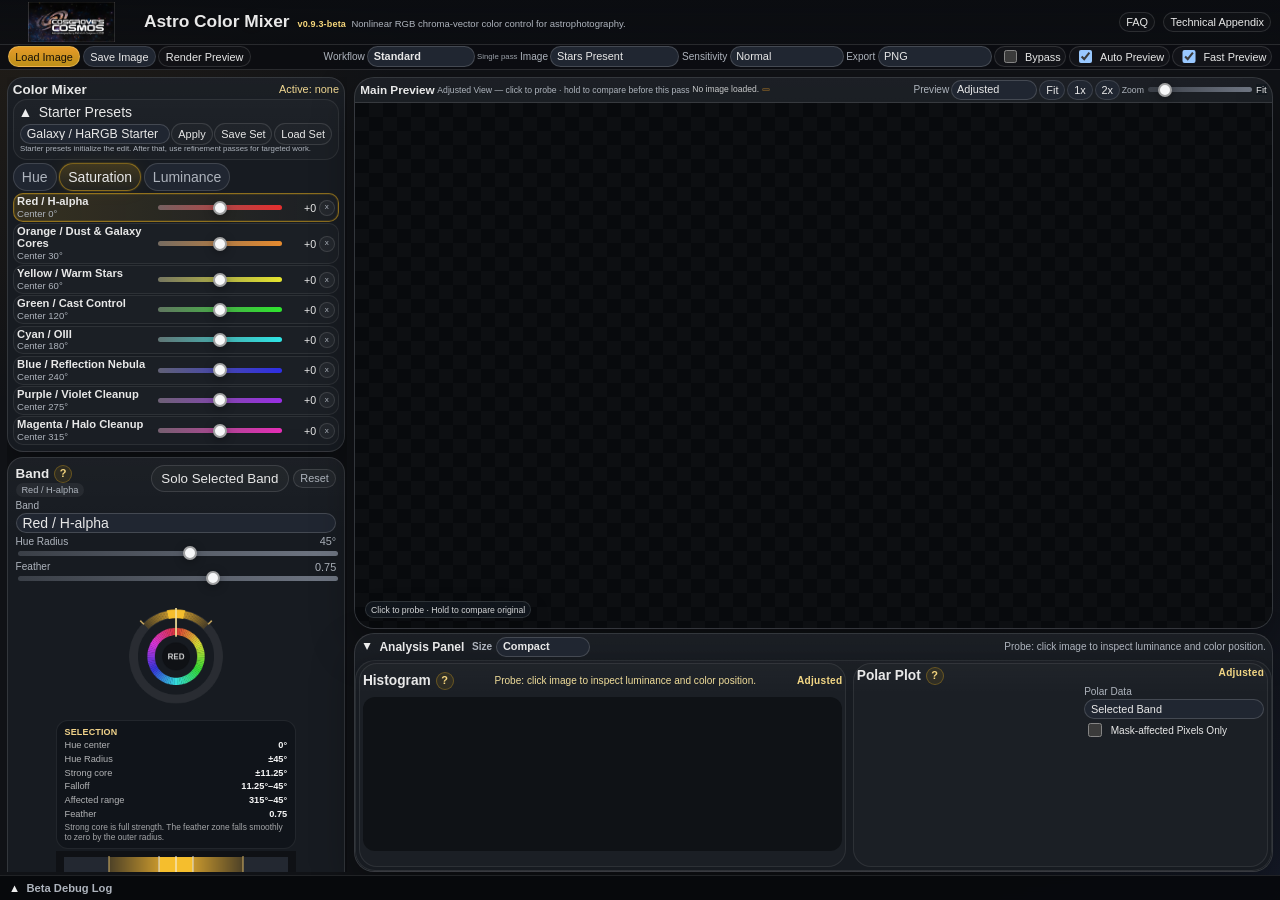
==== commit 150cbc3d: "Add files via upload" ====
--- a/index.html
+++ b/index.html
@@ -6,6 +6,66 @@
   <title>Astro Color Mixer | Cosgrove’s Cosmos</title>
   <link rel="stylesheet" href="./app.css?v=0.9.3-beta">
   <link rel="stylesheet" href="./analysis.css?v=0.9.3-beta">
+  <style>
+    .wheel-readout.wheel-readout-rich {
+      display: grid;
+      gap: 0.18rem;
+      width: min(100%, 240px);
+      padding: 0.4rem 0.55rem;
+      border-radius: 12px;
+      background: rgba(15, 18, 24, 0.72);
+      border: 1px solid rgba(255,255,255,0.08);
+      text-align: left;
+      color: rgba(255,255,255,0.92);
+      line-height: 1.22;
+    }
+    .wheel-readout-rich .wheel-readout-title {
+      font-size: 0.64rem;
+      font-weight: 700;
+      letter-spacing: 0.02em;
+      color: #f1d38a;
+      text-transform: uppercase;
+    }
+    .wheel-readout-rich .wheel-readout-line {
+      display: flex;
+      justify-content: space-between;
+      gap: 0.6rem;
+      font-size: 0.66rem;
+      font-variant-numeric: tabular-nums;
+    }
+    .wheel-readout-rich .wheel-readout-label {
+      color: rgba(255,255,255,0.68);
+    }
+    .wheel-readout-rich .wheel-readout-value {
+      color: rgba(255,255,255,0.96);
+      font-weight: 600;
+      text-align: right;
+    }
+    .wheel-readout-rich .wheel-readout-note {
+      font-size: 0.6rem;
+      color: rgba(255,255,255,0.62);
+      line-height: 1.18;
+    }
+    .selected-band-profile-wrap {
+      display: grid;
+      gap: 0.14rem;
+      justify-items: center;
+    }
+    .selected-band-profile-label {
+      width: min(100%, 240px);
+      display: flex;
+      justify-content: space-between;
+      gap: 0.5rem;
+      font-size: 0.58rem;
+      color: rgba(255,255,255,0.62);
+      font-variant-numeric: tabular-nums;
+    }
+    #hue-profile-canvas {
+      width: 240px;
+      height: 34px;
+      max-width: 100%;
+    }
+  </style>
 </head>
 <body>
   <header class="app-hero">
@@ -200,7 +260,7 @@
             <div>
               <div class="heading-label">
                 <h2>Band</h2>
-                <button class="help-chip" type="button" data-tip="Adjust hue coverage for the currently selected color family. Width sets the span and Feather softens the edges." aria-label="Selected Band help">?</button>
+                <button class="help-chip" type="button" data-tip="Hue Radius sets the outer limit on each side of the hue center. Feather controls how quickly the selection falls from the strong core to that outer limit." aria-label="Selected Band help">?</button>
               </div>
               <div id="selected-band-pill" class="selected-pill">Red / H-alpha</div>
             </div>
@@ -216,7 +276,7 @@
           <input id="solo-band-toggle" type="checkbox" hidden>
           <label class="field">
             <div class="field-title">
-              <span>Width</span>
+              <span>Hue Radius</span>
               <output id="width-value">45°</output>
             </div>
             <input id="width-slider" type="range" min="10" max="75" step="1" value="45">
@@ -230,7 +290,16 @@
           </label>
           <div class="hue-wheel-wrap">
             <canvas id="hue-wheel-canvas" width="180" height="180"></canvas>
-            <div id="hue-wheel-readout" class="wheel-readout"></div>
+            <div id="hue-wheel-readout" class="wheel-readout wheel-readout-rich"></div>
+            <div class="selected-band-profile-wrap">
+              <canvas id="hue-profile-canvas" width="240" height="34"></canvas>
+              <div class="selected-band-profile-label">
+                <span>0°</span>
+                <span>Strong core</span>
+                <span>Falloff</span>
+                <span>Outer radius</span>
+              </div>
+            </div>
           </div>
           <div class="button-row">
             <button id="reset-selected-btn" class="button" type="button">Reset Selected</button>
